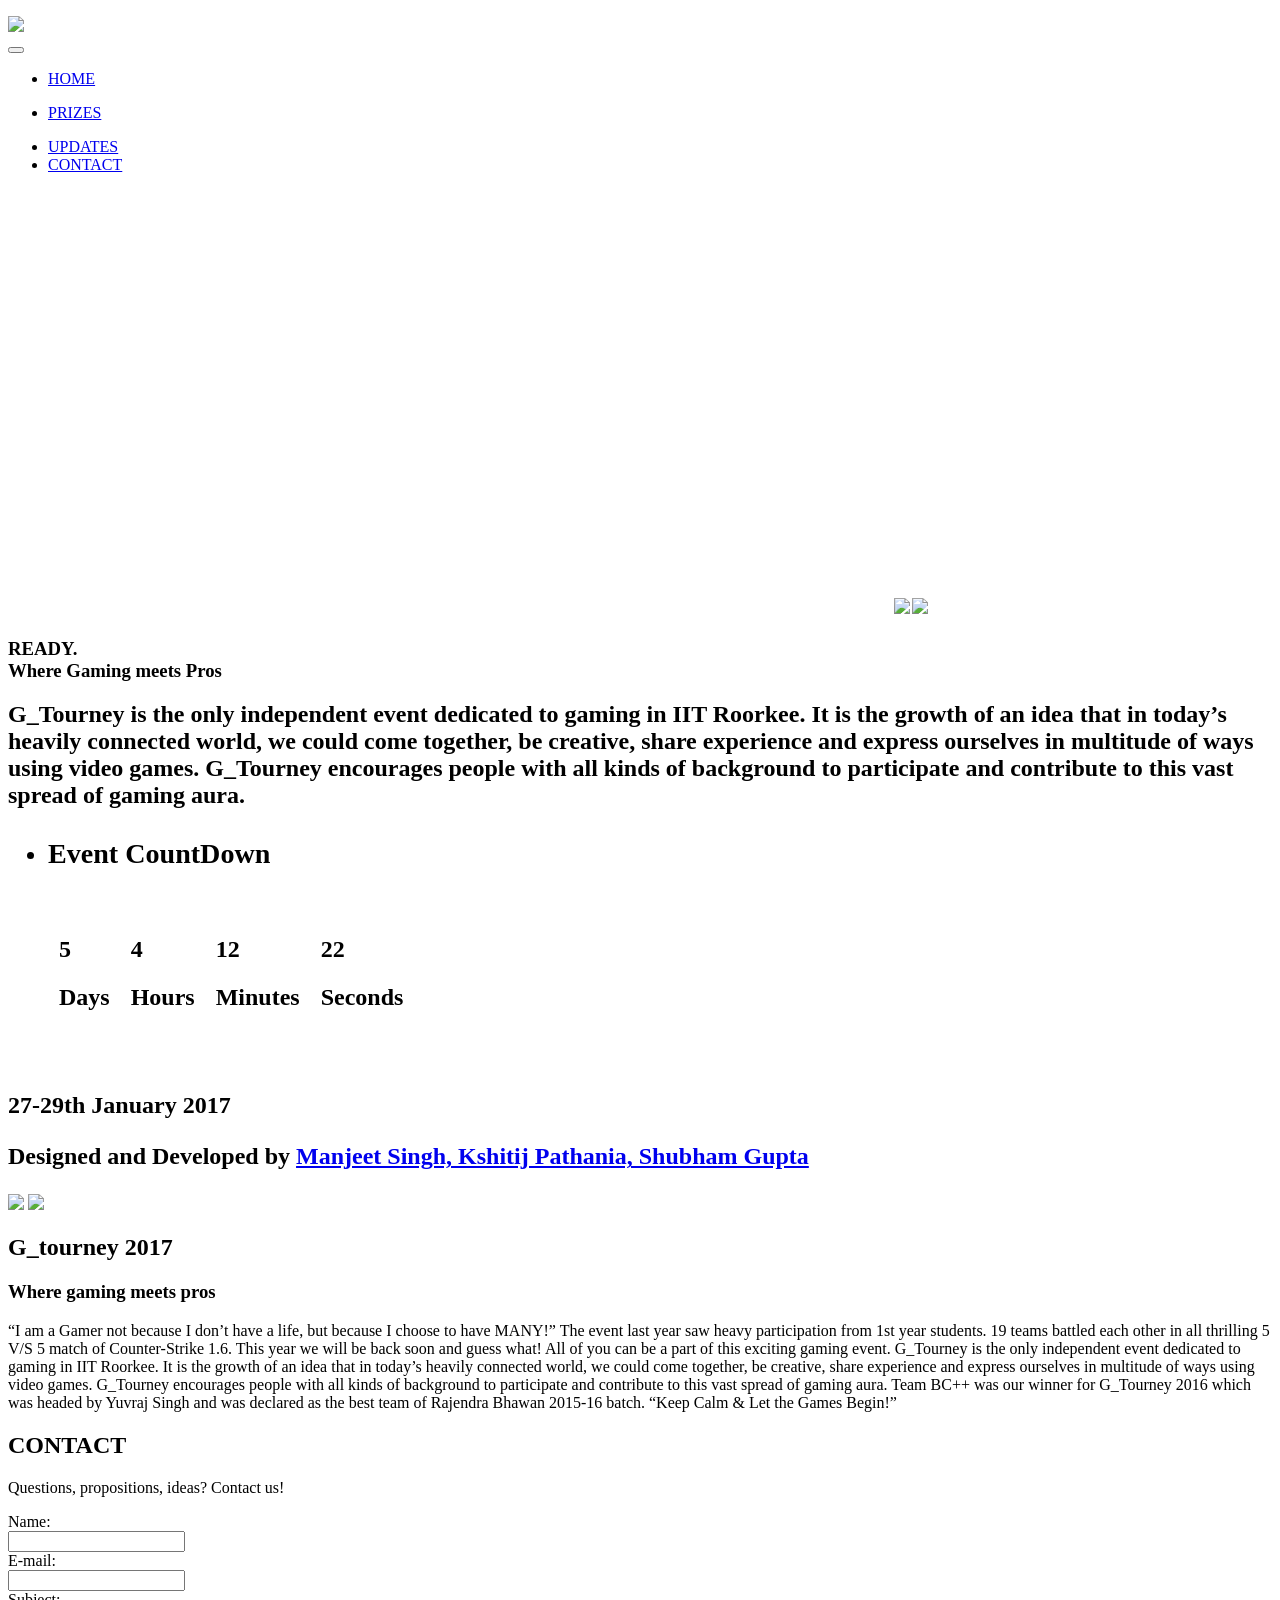
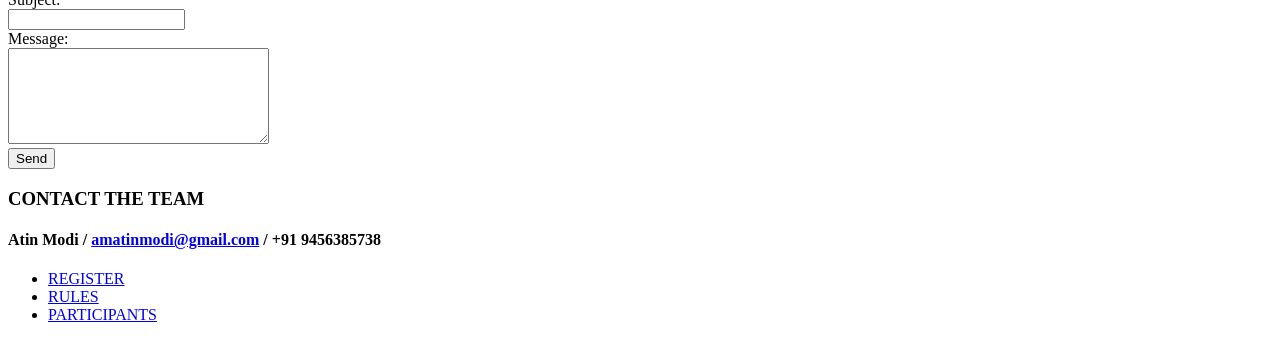
==== index.html @ 1a2c26f0 "Merge pull request #4 from ekanshjha/master changes made by ekansh" ====
<!---New Comment by Ekansh--->
<!DOCTYPE html>
<html lang="en">
<head>
 <link rel="stylesheet" href="bootstrap.css">
 <link rel="stylesheet" href="bootstrap.min.css">

  

 <link rel="stylesheet" href="style.css">

</head>

 <body onload="start()" onresize="resize()" onorientationchange="resize()">
  <div class="site-overlay"></div>
  <audio id="background-audio"  autoplay  loop>
   <source src="http://pixelheavenfest.com/wp-content/themes/gasshow/audio/music.mp3" type="audio/mpeg">
     Your browser does not support the audio element.
   </audio>
   <script>
     var vid = document.getElementById("background-audio");
     vid.volume = 0.08;
   </script>
   <nav id="menu-right">
    <div class="inner-menu">
      <figure><a href="#" class="menu-right-close"></a></figure>
   </div>
 </div>
</nav>
<div class="wrapper">
 <a class="logo pull-left" href="/">
  <div id="menu-header-button">
    <a href="/"><img src="http://pixelheavenfest.com/wp-content/themes/gasshow/images/menu-button.png"></a>
  </div>
  <header class="top-bar " id="topbar">
    <div class="container">
      <div class="row">
        <div class="span12 hidden"><!-- logo jngvchg link --><a class="header-lower-logo pull-left" href="/"></a>
          <div class="navbar main-nav">
            <button type="button" class="btn btn-navbar" data-toggle="collapse" data-target=".nav-collapse"> <span class="icon-bar"></span> <span class="icon-bar"></span> <span class="icon-bar"></span> </button>
            <nav>


              <div class="nav-collapse collapse">
                <ul id="mainnav" class="nav">
                 <li>
                  <a data-id="1" href="#pixelheaven">HOME</a>

                </li>
                <li>
                  <a data-id="1" href="#sponsors"><p onclick="Prizes()">PRIZES</p></a>

                </li>
                <li>
                  <a data-id="1" href="#updates">UPDATES</a>

                </li>

                <li>
                  <a data-id="1" href="#contact">CONTACT</a>

                </li>

              </ul>
            </div>
          </nav>
        </div>
        <!-- end navbar -->
      </div>
    </div>
    <!-- end row -->
  </div>
  <!-- end container -->
</header>



<!-- end top-bar -->
<section id="intro">
	<canvas id="starfield"></canvas>
	<div class="global-overlay">
		<div class="overlay skew-part"></div>
		<div class = "overlayy skew-part-right" style="transform: skew(-25deg,0deg);left: 55%"></div>
   <div><table class="gamelogo" style="max-width: 25%;transform: skew(0deg,0deg);margin-top: 20%;margin-left: 70%;border-collapse: separate;border-spacing: 0.5px;">
    <tr >
     <td id="monaj"><img src="images/csgo1.png"></td>
     <td id="monaj"><img src="images/fifa15.png"></td>
   </tr>

 </table> </div>
</div>
<aside id="left-side">

  <div class="content">

   <h1 class="text-intro">
    READY.<br/>

    Where Gaming meets Pros			</h1>

    <h2 class="text-intro" style="font-family: "Bariol";">
      G_Tourney is the only independent event dedicated to gaming in IIT Roorkee.
      It is the growth of an idea that in today’s heavily connected world, we could come together, be creative, share experience and express ourselves in multitude of ways using video games.
      G_Tourney encourages people with all kinds of background to participate and contribute to this vast spread of gaming aura.	
      <ul>
       <li><h3 class="text-intro">Event CountDown</h3> <br/>
         <table class="countdownContainer" cellpadding="10" style="border-collapse: separate;
         border-spacing: 1px;">

         <tr class="info">
          <td id="days">5</td>
          <td id="hours">4</td>
          <td id="minutes">12</td>
          <td id="seconds">22</td>
        </tr>
        <tr>
          <td id="dayss">Days</td>
          <td id="hourss">Hours</td>
          <td id="minutess">Minutes</td>
          <td id="secondss">Seconds</td>
        </tr>
      </table>

    </li>
  </ul>
  <br>

  <h2 class="text-intro text-place">
    27-29th January 2017			<p class="pt10">Designed and Developed by <a href="http://lukhash.com" target="_blank">Manjeet Singh, Kshitij Pathania, Shubham Gupta</a></p>
  </h2>

</div>

</aside>

<!-- end container -->
<div id="intro-scroll"><a href="#pixelheaven"></a></div>

</section>

<!-- top-bar, intro & modal end here -->

<section id="pixelheaven">
 <img class="tetris" id="tetris-subpage-1" src="images/fifa15.png" style="top: -13px; left: 1028.9px;">
 <img class="tetris" id="tetris-subpage-3" src="images/csgo1.png" style="left: 320.1px; top: -7.5px;">
 <div class="container">
  <div class="row">
    <div class="span12 hero-unit">
      <h1><b>G_tourney 2017</b></h1>
      <h3>Where gaming meets pros</h3>
      “I am a Gamer not because I don’t have a life, but because I choose to have MANY!”
      The event last year saw heavy participation from 1st year students. 19 teams battled each other in all thrilling 5 V/S 5 match of Counter-Strike 1.6. This year we will be back soon and guess what! All of you can be a part of this exciting gaming event.
      G_Tourney is the only independent event dedicated to gaming in IIT Roorkee.
      It is the growth of an idea that in today’s heavily connected world, we could come together, be creative, share experience and express ourselves in multitude of ways using video games.
      G_Tourney encourages people with all kinds of background to participate and contribute to this vast spread of gaming aura.
      Team BC++ was our winner for G_Tourney 2016 which was headed by Yuvraj Singh and was declared as the best team of Rajendra Bhawan 2015-16 batch.
      “Keep Calm & Let the Games Begin!”    </div>
      <!-- end hero-unit -->
      <div class="span12">
        <div class="divider-space"></div>
      </div>
    </div>
    <!-- end row --> 
  </div>
  <!--end container--> 
</section>
<!-- top-bar, intro & modal end here -->







<!-- end map -->

<section id="contact" class="white">
  <div class="container">
    <div class="row">
      <div class="span12">

      </div>
      <!-- end span12 -->
      <div class="span12 hero-unit text-center white">
        <h2>CONTACT</h2>
        <p>Questions, propositions, ideas? Contact us!</p>
      </div>
      <!-- end hero-unit -->
      <div class="span12" id="ErrorMsgs"></div>
      <!-- end ErrorMsgs -->
      <form name="contactform" id="contactform" method="post" action="contact.php">
        <div class="control-group span4">
          <label for="contact_name" class="control-label">Name:</label>
          <div class="controls">
            <input type="text" name="contact_name" id="contact_name" class="validate[required] input-block-level" required="">
          </div>
        </div>
        <div class="control-group span4">
          <label for="contact_email" class="control-label">E-mail:</label>
          <div class="controls">
            <input type="email" id="contact_email" name="contact_email" class="validate[required,custom[email]] input-block-level" required="">
          </div>
        </div>
        <div class="control-group span4">
          <label for="contact_subject" class="control-label">Subject:</label>
          <div class="controls">
            <input type="text" name="contact_subject" id="contact_subject" class="validate[required] input-block-level">
          </div>
        </div>
        <div class="control-group span12">
          <label for="contact_message" class="control-label">Message:</label>
          <div class="controls">
            <textarea name="contact_message" id="contact_message" cols="30" rows="6" class="validate[required] input-block-level"></textarea>
          </div>
        </div>
        <div class="control-group span12">
          <div class="controls">
            <button type="submit" id="submit" class="btn btn-primary special-submit" name="submit">Send</button>
          </div>
        </div>
      </form>
      <div class="span12 text-center">
      </div>
      <section id="contact-inform">
       <div class="contact-inform-1">
        <h3>CONTACT THE TEAM</h3>
        <h4>Atin Modi / <a href="mailto:amatinmodi@gmail.com">amatinmodi@gmail.com</a> / +91 9456385738</h4>


      </div>		     		
    </section>



  </div>
  <!-- end row --> 
</div>
<!-- end container --> 
</section>


<div id="nav-bottom-fixed">
	<ul>
    <li><a href="forms/forms.html" >REGISTER</a></li>
    <li><a href="#" >RULES</a></li>
    <li><a href="#" target="_blank">PARTICIPANTS</a></li>
  </ul>
</div>
<!-- end Document -->
<!-- javascripts -->
<!-- Placed at the end of the document so the pages load faster -->
<script src="js/jquery.min.js"></script>
<script src="js/mobile-1.0.min.js" type="text/javascript" ></script>
<script type="text/javascript" src="js/gapi.js"></script>
<script type="text/javascript" src="js/jquery.ui.map.min.js"></script>
<script type="text/javascript" src="js/bootstrap.min.js"></script>
<script type="text/javascript" src="js/flexslider-min.js"></script>


<script type="text/javascript" src="js/parallax-1.1.3.js"></script>
<script type="text/javascript" src="js/localscroll-1.2.7-min.js"></script>
<script type="text/javascript" src="js/scrollTo-1.4.3.1-min.js"></script>
<script type="text/javascript" src="js/countdown.min.js"></script>
<script type="text/javascript" src="js/validationengine-en.js"></script>
<script type="text/javascript" src="js/validationengine.min.js"></script>
<script type="text/javascript" src="js/tweetie.min.js"></script>

<script type="text/javascript" src="js/starfield.js"></script>
<script type="text/javascript" src="js/custom.js"></script>
<script type="text/javascript" src="js/javascript.js"></script>
<!-- Google analytics here -->
	<!-- chutiya sala bhosdiwala -->
</body>
</html>
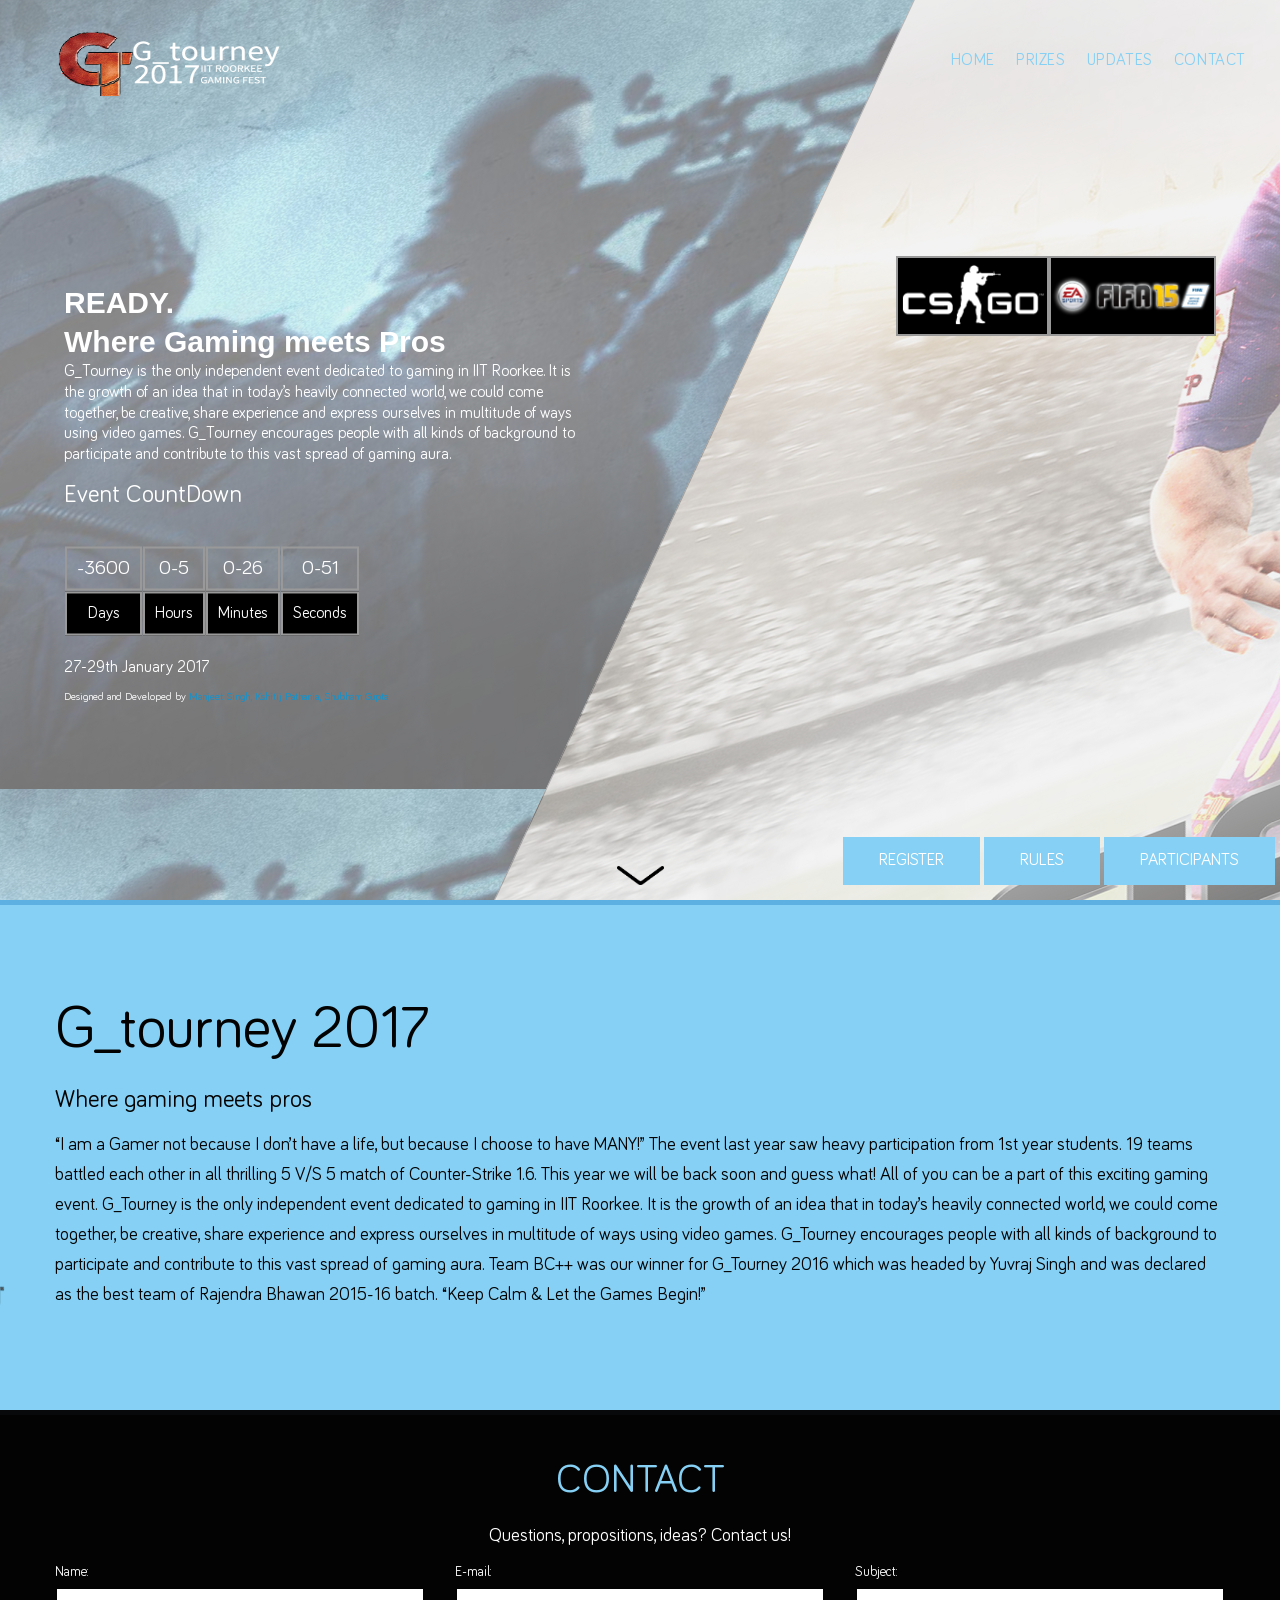
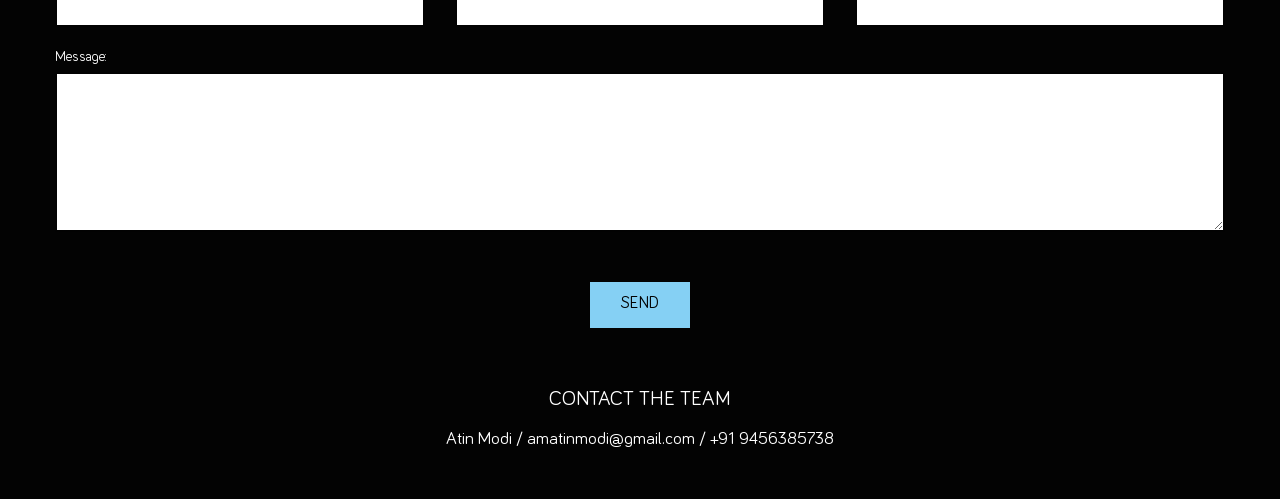
==== commit b1856af4: "gh" ====
--- a/index.html
+++ b/index.html
@@ -1,4 +1,4 @@
-<!---New Comment by Ekansh--->
+
 <!DOCTYPE html>
 <html lang="en">
 <head>
@@ -35,7 +35,7 @@
   <header class="top-bar " id="topbar">
     <div class="container">
       <div class="row">
-        <div class="span12 hidden"><!-- logo jngvchg link --><a class="header-lower-logo pull-left" href="/"></a>
+        <div class="span12 hidden"><!-- logo link --><a class="header-lower-logo pull-left" href="/"></a>
           <div class="navbar main-nav">
             <button type="button" class="btn btn-navbar" data-toggle="collapse" data-target=".nav-collapse"> <span class="icon-bar"></span> <span class="icon-bar"></span> <span class="icon-bar"></span> </button>
             <nav>
@@ -269,6 +269,5 @@
 <script type="text/javascript" src="js/custom.js"></script>
 <script type="text/javascript" src="js/javascript.js"></script>
 <!-- Google analytics here -->
-	<!-- chutiya sala bhosdiwala -->
 </body>
 </html>
--- a/style.css
+++ b/style.css
@@ -0,0 +1,5047 @@
+@charset "utf-8";
+/* Eventify, Responsive HTML5 Event Template */
+/* CSS Document */
+/* Version 1.0 - Mon, 25 Nov 2013 15:25:52 -0600 */
+
+/*  -----------------------------------------------------   /*
+	GENERAL
+/*  -----------------------------------------------------   /*
+/**/
+@font-face {
+	font-family: 'Bariol';
+	src: url('fonts/Bariol-Regular.eot');
+	src: url('fonts/Bariol-Regular.eot?#iefix') format('embedded-opentype'),
+		url('fonts/Bariol-Regular.woff') format('woff'),
+		url('Bariol.ttf') format('truetype');
+	font-weight: normal;
+	font-style: normal;
+}
+
+@font-face {
+	font-family: 'Bariol';
+	src: url('fonts/Bariol-Bold.eot');
+	src: url('fonts/Bariol-Bold.eot?#iefix') format('embedded-opentype'),
+		url('fonts/Bariol-Bold.woff') format('woff'),
+		url('Bariol.ttf') format('truetype');
+	font-weight: bold;
+	font-style: normal;
+}
+
+figure {
+
+	-webkit-margin-before: 0px;
+	-webkit-margin-after: 0px;
+	-webkit-margin-start: 0px;
+	-webkit-margin-end: 0px;
+}
+
+
+html{
+	font-size: 14px;
+}
+
+img{
+   -ms-interpolation-mode: bicubic;
+   image-rendering: optimizeQuality;
+}
+
+body {
+	margin: 0;
+	font-family: 'Bariol';
+	font-size: 16px;
+	line-height: 24px;
+	color: #393e46 !important;
+	background-color: #ffffff;
+}
+a {
+	color: #1293cd;
+	text-decoration: none;
+	-webkit-transition: 0.25s;
+	-moz-transition: 0.25s;
+	-o-transition: 0.25s;
+	transition: 0.25s;
+	-webkit-backface-visibility: hidden;
+	outline: 0;
+}
+a:hover {
+	color: #fff;
+	text-decoration: none;
+}
+#pixelheaven-supage .site-content a:hover{
+	color: #000;
+}
+h1, h2 {
+	color: inherit;
+	font-family: 'Bariol';
+	font-weight: bold;
+	line-height: 40px;
+	margin: 5px 0 -5px;
+	text-rendering: optimizelegibility;
+}
+ul {
+	list-style-type: none;
+}
+sup {
+	padding: 0 0 0 1px;
+	text-transform: none;
+}
+.atss{
+top: 40% !important;
+}
+.hidden{
+visibility: none;
+}
+
+.like-table{
+
+}
+
+.list-width-text{
+	width: 185px;
+	height: 130px;
+	float: left;
+	margin-bottom: 20px;
+	cursor: pointer;
+	margin-bottom: 60px;
+}
+
+.list-width-text:hover{
+	opacity: 0.6;
+}
+
+.list-width-text p{
+	width: 170px;
+	height: 20px;
+	text-align: center;
+	margin-left: 30px;
+	float: left;
+	font-size: 16px;
+}
+
+.list-width-text a {
+	height: 130px !important;
+}
+
+.list-width-text div{
+	float: left;
+}
+
+.list-width-text img{
+	width: 55%;
+	max-height: 130px;
+}
+
+.like-table div{
+	height: 130px;
+	display: table;
+}
+
+.like-table div a{
+	height: 150px;
+	width: 100%;
+	display: block;
+	display: table-cell;
+	vertical-align: middle;
+}
+
+
+/* Buttons */
+.btn {
+	border: none;
+	-webkit-border-radius: 8px;
+	-moz-border-radius: 8px;
+	-ms-border-radius: 8px;
+	-o-border-radius: 8px;
+	border-radius: 8px;
+	background: #48A3A6;
+	color: white;
+	font-size: 16.5px;
+	text-decoration: none;
+	text-shadow: none;
+	-webkit-box-shadow: none;
+	-moz-box-shadow: none;
+	box-shadow: none;
+	-webkit-transition: 0.25s;
+	-moz-transition: 0.25s;
+	-o-transition: 0.25s;
+	transition: 0.25s;
+	padding: 7px 12px;
+	-webkit-backface-visibility: hidden;
+	outline: 0;
+}
+.btn:hover, .btn:focus {
+	background-color: #66cccc;
+	color: white;
+	-webkit-transition: 0.25s;
+	-moz-transition: 0.25s;
+	-o-transition: 0.25s;
+	transition: 0.25s;
+	-webkit-backface-visibility: hidden;
+	outline: 0;
+}
+.btn:active, .btn.active {
+	background-color: #3d4e58;
+	color: rgba(255, 255, 255, 0.75);
+	-webkit-box-shadow: none;
+	-moz-box-shadow: none;
+	box-shadow: none;
+}
+.btn.disabled, .btn[disabled] {
+	background-color: #95a5a6;
+	color: white;
+}
+.btn.btn-large {
+	padding: 12px 19px 14px;
+}
+.btn.btn-primary {
+	background-color: #EF7247;
+}
+.btn.btn-primary:hover, .btn.btn-primary:focus {
+	background-color: #ff9966;
+}
+.btn.btn-primary:active, .btn.btn-primary.active {
+	background-color: #3d4e58;
+}
+.btn.btn-info {
+	background-color: #4495cc;
+}
+.btn.btn-info:hover, .btn.btn-info:focus {
+	background-color: #5dade2;
+}
+.btn.btn-info:active, .btn.btn-info.active {
+	background-color: #3d4e58;
+}
+.btn.btn-danger {
+	background-color: #e74c3c;
+}
+.btn.btn-danger:hover, .btn.btn-danger:focus {
+	background-color: #ec7063;
+}
+.btn.btn-danger:active, .btn.btn-danger.active {
+	background-color: #3d4e58;
+}
+.btn.btn-success {
+	background-color: #54bd83;
+}
+.btn.btn-success:hover, .btn.btn-success:focus {
+	background-color: #6fd99c;
+}
+.btn.btn-success:active, .btn.btn-success.active {
+	background-color: #3d4e58;
+}
+.btn.btn-warning {
+	background-color: #e6af32;
+}
+.btn.btn-warning:hover, .btn.btn-warning:focus {
+	background-color: #f0d24b;
+}
+.btn.btn-warning:active, .btn.btn-warning.active {
+	background-color: #3d4e58;
+}
+.btn-toolbar .btn {
+	font-size: 18px;
+	padding: 10px 14px 9px;
+}
+.btn-toolbar .btn:first-child {
+	-webkit-border-radius: 6px 0 0 6px;
+	-moz-border-radius: 6px 0 0 6px;
+	border-radius: 6px 0 0 6px;
+}
+.btn-toolbar .btn:last-child {
+	-webkit-border-radius: 0 6px 6px 0;
+	-moz-border-radius: 0 6px 6px 0;
+	border-radius: 0 6px 6px 0;
+}
+.btn-toolbar .btn.active {
+	color: white;
+}
+.btn.btn-link {
+	background: none;
+  border-color: rgba(0, 0, 0, 0);
+  border-radius: 0;
+  color: #48A3A6;
+  cursor: pointer;
+}
+.btn.btn-link:hover, .btn.btn-link:focus {
+	background-color: none;
+	color: #EF7247;
+}
+.btn.btn-link:active, .btn.btn-link.active {
+	background-color: none;
+	color: #EF7247;
+}
+.btn.btn-inverse {
+  background-color: #393E46;
+}
+.btn.btn-inverse:hover, .btn.btn-inverse:focus {
+	background-color: #50555c;
+}
+.btn.btn-inverse:active, .btn.btn-inverse.active {
+	background-color: #3d4e58;
+}
+.btn.btn-follow {
+	background-color: #00acee;
+}
+.btn.btn-follow:hover, .btn.btn-follow:focus {
+	background-color: #5dade2;
+}
+.btn.btn-follow:active, .btn.btn-follow.active {
+	background-color: #3d4e58;
+}
+.navbar .btn-navbar {
+	background: none repeat scroll 0 0 rgba(0, 0, 0, 0.2);
+	color: #FFFFFF;
+	border-color: rgba(0, 0, 0, 0);
+	box-shadow: none;
+	float: right;
+	margin: 60px 0 0 !important;
+	text-shadow: 0 -1px 0 rgba(0, 0, 0, 0.25);
+}
+.navbar .btn-navbar .icon-bar {
+	background-color: #FFFFFF;
+	-webkit-border-radius: 1px;
+	-moz-border-radius: 1px;
+	-ms-border-radius: 1px;
+	-o-border-radius: 1px;
+	border-radius: 1px;
+	box-shadow: 0 0 0;
+}
+.navbar .btn-navbar:hover, .navbar .btn-navbar:focus, .navbar .btn-navbar:active, .navbar .btn-navbar.active, .navbar .btn-navbar.disabled, .navbar .btn-navbar[disabled] {
+	background-color: #48A3A6;
+	color: #FFFFFF;
+}
+/* Forms */
+textarea, input[type="text"], input[type="password"], input[type="datetime"], input[type="datetime-local"], input[type="date"], input[type="month"], input[type="time"], input[type="week"], input[type="number"], input[type="email"], input[type="url"], input[type="search"], input[type="tel"], input[type="color"], .uneditable-input {
+	background-color: #ffffff;
+	border: 2px solid #020202;
+	box-shadow: none;
+}
+select, textarea, input[type="text"], input[type="password"], input[type="datetime"], input[type="datetime-local"], input[type="date"], input[type="month"], input[type="time"], input[type="week"], input[type="number"], input[type="email"], input[type="url"], input[type="search"], input[type="tel"], input[type="color"], .uneditable-input {
+	border-radius: 0px;
+	color: #4C5D67;
+	font-family: 'open sans';
+	font-size: 16px;
+	font-weight: 100;
+	line-height: 24px;
+	padding: 6px 8px;
+}
+.input-block-level {
+	min-height: 40px;
+}
+textarea:focus, input[type="text"]:focus, input[type="password"]:focus, input[type="datetime"]:focus, input[type="datetime-local"]:focus, input[type="date"]:focus, input[type="month"]:focus, input[type="time"]:focus, input[type="week"]:focus, input[type="number"]:focus, input[type="email"]:focus, input[type="url"]:focus, input[type="search"]:focus, input[type="tel"]:focus, input[type="color"]:focus, .uneditable-input:focus {
+	box-shadow: none;
+}
+input:focus:invalid:focus, textarea:focus:invalid:focus, select:focus:invalid:focus {
+ box-shadow: none;
+}
+.site-overlay{
+    position: fixed;
+    top: 0;
+    left: 0px;
+    display: none;
+    transition: all linear 0.2s;
+    opacity: 0.7;
+    background: #000;
+    width: 100%;
+    height: 100%;
+    z-index: 10020;
+    webkit-transition: all 0.4s ease-in-out;
+    -moz-transition: all 0.4s ease-in-out;
+    -o-transition: all 0.4s ease-in-out;
+    transition: all 0.4s ease-in-out;
+}
+.site-overlay:hover{
+    opacity: 0;
+    webkit-transition: all 0.4s ease-in-out;
+    -moz-transition: all 0.4s ease-in-out;
+    -o-transition: all 0.4s ease-in-out;
+    transition: all 0.4s ease-in-out;
+}
+
+
+.wrapper{
+    position: relative;
+    left: 0;
+    -webkit-transition: all 0.4s ease-in-out;
+    -moz-transition: all 0.4s ease-in-out;
+    -o-transition: all 0.4s ease-in-out;
+    transition: all 0.4s ease-in-out;
+}
+/*  -----------------------------------------------------   /*
+	TOP BAR & NAVIGATION
+/*  -----------------------------------------------------   /*
+
+/* Top Bar */
+.top-bar {
+	position: fixed;
+	width: 100%;
+	z-index: 999;
+}
+.top-bar.header-lower{
+	background: rgba(19, 16, 11, 0.95) !important;
+	height: 75px !important;
+	transition: all 0.4s;
+}
+.header-lower nav{
+	top:18px !important;
+}
+.header-lower .header-lower-logo{
+	position: relative;
+    display: block;
+    height: 34px;
+    width: 80px;
+    margin-top: 21px;
+    margin-left: 38px;
+    left: 0px;
+    -webkit-transition: left 0.4s ease-in-out;
+    -moz-transition: left 0.4s ease-in-out;
+    -o-transition: left 0.4s ease-in-out;
+    transition: left 0.4s ease-in-out;
+    background: url(images/images.png) 0 0 no-repeat;
+    background-size: 80px 34px;
+    z-index: 500;
+}
+.top-bar {
+	background: #ffffff;
+	box-shadow: none;
+	height: 0;
+}
+.top-bar:before, .top-bar:after {
+	content: "\0020";
+	display: block;
+	height: 0;
+	overflow: hidden;
+}
+.top-bar:after {
+	clear: both;
+}
+.top-bar, .top-bar * {
+	-webkit-transition-duration: 0.4s;
+	-moz-transition-duration: 0.4s;
+	-o-transition-duration: 0.4s;
+	transition-duration: 0.4s;
+}
+/*
+.top-bar .logo img{
+	width: 20rem;
+	height: auto;
+}
+*/
+
+.top-bar .container{
+    width: 100%;
+}
+.music-control{
+    position: absolute;
+    right: 60px;
+    top: 10px;
+    z-index: 10010;
+    width: 26px;
+	height: 25px;
+	background: url('images/speaker-sprite_1.png');
+	background-position: 0 -25px;
+	background-repeat: no-repeat;
+	background-size: 53.5px 50px;
+    cursor: pointer;
+	-webkit-transition: right 0.4s ease-in-out;
+    -moz-transition: right 0.4s ease-in-out;
+    -o-transition: right 0.4s ease-in-out;
+    transition: right 0.4s ease-in-out;
+}
+.music-control:hover{
+    background-position: 0 0;
+}
+.music-control.muted{
+    background-position: -26.75px -25px;
+}
+.music-control.muted:hover{
+    background-position: -26.75px 0px;
+}
+#country{
+	position: absolute;
+	right: 18px;
+	top: 8px;
+	z-index: 10010;
+	-webkit-transition: all 0.4s ease-in-out;
+    -moz-transition: all 0.4s ease-in-out;
+    -o-transition: all 0.4s ease-in-out;
+    transition: all 0.4s ease-in-out;
+}
+#country a{
+	font-family: 'Bariol';
+	color: #85d0f4;
+	font-weight: 900;
+	letter-spacing: 0.6px;
+	padding: 10px 9px;
+	text-decoration: none;
+	text-transform: uppercase;
+	text-shadow: none;
+	font-size: 16px;
+}
+#country a:hover{
+	color: #fff;
+}
+#menu-header-button{
+        display: none;
+	position: fixed;
+	right: 25px;
+	top: 45px;
+        -webkit-transition: right 0.4s ease-in-out,top 0.4s;
+        -moz-transition: right 0.4s ease-in-out,top 0.4s;
+        -o-transition: right 0.4s ease-in-out,top 0.4s;
+        transition: right 0.4s ease-in-out,top 0.4s;
+        z-index: 10010;
+}
+#menu-header-button.lower{
+top: 23px;
+}
+.top-bar nav {
+	-webkit-box-shadow: none;
+	-moz-box-shadow: none;
+	box-shadow: none;
+	background: transparent;
+	position: static;
+	visibility: visible;
+	display: block;
+	width: auto;
+	float: right;
+	position: relative;
+	top: 40px;
+}
+/* Navigation */
+.navbar {
+        position: absolute;
+        right: 0px;
+	font-size: 16px;
+	font-weight: 700;
+}
+.navbar .nav li {
+	margin-left: 3px;
+	position: relative;
+}
+.navbar .nav>li:last-child{
+margin-right: 25px;
+}
+
+.nav-about-type aside{
+	width: 15px;
+	height: 30px;
+	-webkit-border-radius: 20px;
+	-moz-border-radius: 20px;
+	border-radius: 20px;
+	background-image: url(images/arrow-down.png);
+	background-repeat: no-repeat;
+	background-position: center center;
+	position: absolute;
+	top: 5px;
+	right: 1px;
+}
+
+.nav-guest-type, .nav-about-type{
+	padding-right: 20px !important;
+}
+
+.nav-guest-type aside{
+	width: 30px;
+	height: 30px;
+	-webkit-border-radius: 20px;
+	-moz-border-radius: 20px;
+	border-radius: 20px;
+	background-image: url(images/arrow-down.png);
+	background-repeat: no-repeat;
+	background-position: center center;
+	background-color: #063783;
+	position: absolute;
+	top: 5px;
+	right: 0px;
+}
+
+
+.addthis-div{
+	float: right;
+}
+
+.nav-collapse .nav > li > ul{
+	display: none;
+
+	position: absolute;
+	top: 36px;
+	left: -310px;
+	margin-left: 0px;
+	z-index: 20;
+	padding-top: 20px;
+	padding-bottom: 20px;
+
+}
+.nav-collapse .nav > li > ul.back-about{
+	width: 440%;
+	padding-top: 30px;
+}
+.nav-collapse .nav > li > ul.back-about.short{
+	width: 90%;
+	padding-top: 30px;
+        left: 20px;
+}
+.nav-collapse .nav > li > ul.back-about{
+background: rgba(19, 16, 11, 0.85) !important;
+}
+.nav-collapse .nav > li > ul.back-guest{
+	background: #063783 !important;
+	width: 150%;
+}
+
+
+.nav-collapse .nav > li > ul  li{
+	display: block;
+	padding-left: 7px;
+	clear: both;
+	padding-bottom: 10px;
+	float: left;
+}
+
+
+.nav-collapse .nav > li > ul  li > a{
+	color: #85d0f4;
+	float: left;
+	background-color: inherit;
+	text-transform:uppercase;
+}
+
+.nav-collapse .nav > li > ul li:hover a	{
+	color: #fff;
+}
+
+.nav-collapse .nav > li:hover > ul{
+	display: block;
+}
+
+.nav-collapse .nav > li > ul .menu-column{
+        float: left;
+        padding: 0 19px 0 15px;
+        position: relative;
+}
+.nav-collapse .nav > li > ul .menu-divider{
+        background: #fff;
+        width: 2px;
+        height: 100%;
+        position: absolute;
+        top: 60%;
+        right: 0;
+        transform: translateY(-60%);
+}
+.nav-collapse .nav > li > ul .menu-column:last-child .menu-divider{
+    display: none;
+}
+.top-bar .navbar .nav {
+	margin: 0;
+}
+.top-bar .navbar .nav > li > a {
+        font-family: 'Bariol';
+	color: #85d0f4;
+        font-weight: 900;
+        letter-spacing: 0.6px;
+	padding: 10px 9px;
+	text-decoration: none;
+	text-transform: uppercase;
+	text-shadow: none;
+}
+.top-bar .navbar .nav > li:last-child:after {
+}
+.top-bar .navbar .nav > li:hover > a, .top-bar.alt .navbar .nav > li:hover > a{
+	color: #fff;
+}
+.top-bar .navbar .nav > li.current> a, .top-bar.alt .navbar .nav > li.current > a{
+	color: #fff;
+}
+
+.top-bar .navbar .nav > li:hover > a.nav-about-type, .top-bar.alt .navbar .nav > li:hover > a.nav-about-type{
+	color: #fff;
+}
+
+.top-bar .navbar .nav > li:hover a.nav-about-type aside, .top-bar.alt .navbar .nav > li:hover a.nav-about-type aside{
+	background-image: url(images/arrow-up.png);
+}
+
+.top-bar .navbar .nav > li:hover > a.nav-guest-type, .top-bar.alt .navbar .nav > li:hover > a.nav-guest-type{
+	color: #FFFFFF;
+}
+
+.top-bar .navbar .nav > li:hover a.nav-guest-type aside, .top-bar.alt .navbar .nav > li:hover a.nav-guest-type aside{
+	background-image: url(images/arrow-up.png);
+}
+
+
+
+.top-bar .navbar .nav > li > a:focus, .top-bar.alt .navbar .nav > li > a:focus {
+	outline: 0;
+}
+/*
+.top-bar .nav .current a, .top-bar.alt .nav .current a {
+	color: #FFFFFF !important;
+	background: #4C5D67 !important;
+}
+*/
+
+/* Top Bar Scroll Styles */
+.top-bar.alt {
+	-webkit-box-shadow: 0 3px 0 rgba(30, 38, 44, 0.2);
+	-moz-box-shadow: 0 3px 0 rgba(30, 38, 44, 0.2);
+	box-shadow: 0 3px 0 rgba(30, 38, 44, 0.2);
+	background: #ffffff;
+	height: 70px;
+}
+
+.nav-supage{
+	/* -webkit-box-shadow: 0 3px 0 rgba(30, 38, 44, 0.2) !important;
+	-moz-box-shadow: 0 3px 0 rgba(30, 38, 44, 0.2) !important;
+	box-shadow: 0 3px 0 rgba(30, 38, 44, 0.2) !important; */
+	background: transparent;
+	height: 70px !important;
+	-webkit-transition: all 0.4s ease-in-out;
+    -moz-transition: all 0.4s ease-in-out;
+    -o-transition: all 0.4s ease-in-out;
+    transition: all 0.4s ease-in-out;
+}
+
+.logo{
+	position: relative;
+    display: block;
+    height: 90px;
+    width: 230px;
+    margin-top: 0.5%;
+    margin-left: 4.2%;
+    left: 0px;
+    -webkit-transition: left 0.4s ease-in-out;
+    -moz-transition: left 0.4s ease-in-out;
+    -o-transition: left 0.4s ease-in-out;
+    transition: left 0.4s ease-in-out;
+    background: url(images/Pixel-Heaven-2015-02.png) 0 0 no-repeat;
+    background-size: 230px 160px;
+    z-index: 500;
+}
+
+
+.top-bar.nav-supage nav {
+    top: 40px;
+}
+
+.nav-supage .logo {
+    margin-top: 20px;
+    height: 112px !important;
+    width: 137px !important;
+    background-size: 137px 112px;
+}
+
+.top-bar.alt .logo img{
+    margin-top: 21px;
+    height: 92px;
+}
+
+.top-bar.alt .logo {
+	top: 15px;
+}
+.top-bar.alt .logo span {
+	background: url("images/logo-hover.png") no-repeat scroll 0 0 rgba(0, 0, 0, 0);
+	text-shadow: none;
+}
+.top-bar.alt .logo span {
+	color: #2C3840;
+	text-shadow: none;
+}
+.top-bar.alt .logo span:hover {
+	background-position: 0 -40px;
+	color: #1875cc;
+	text-shadow: none;
+}
+.top-bar.alt nav {
+	top: 15px;
+}
+.top-bar.alt .navbar .nav > li > a {
+	color: #777777;
+	background: none;
+}
+.top-bar.alt .navbar .nav > li > a:hover {
+	color: #FFFFFF;
+}
+
+
+.top-bar.nav-supage .navbar .nav > li > a {
+	color: #85d0f4;
+	background: none;
+}
+.top-bar.nav-supage .navbar .nav > li > a:hover {
+	color: #fff;
+}
+.top-bar.nav-supage .navbar .nav > li.current > a {
+	color: #fff;
+}
+
+
+nav select {
+	display: none;
+}
+
+/*  -----------------------------------------------------   /*
+	RIGHT MENU
+/*  -----------------------------------------------------   */
+
+#menu-right{
+    width: 250px;
+    position: fixed;
+    right:-250px;
+    top: 0;
+    background:#fff;
+    height: 100%;
+    -webkit-transition: all 0.4s ease-in-out;
+    -moz-transition: all 0.4s ease-in-out;
+    -o-transition: all 0.4s ease-in-out;
+    transition: all 0.4s ease-in-out;
+    z-index: 10023;
+}
+
+#menu-right .menu-right-close{
+    display: block;
+    position: absolute;
+    right: 20px;
+    top: 20px;
+    width: 12px;
+    height: 12px;
+    background: url('images/menu-right-close.png') 0 0 no-repeat;
+    background-size: 12px 12px;
+}
+
+#menu-right #rightnav{
+    padding-top: 40px;
+    padding-left: 20px;
+    padding-bottom: 20px;
+    margin-right: 20px;
+}
+#menu-right #rightnav li{
+    margin-bottom: 5px;
+    position: relative;
+}
+#menu-right #rightnav a{
+    font-family: 'Bariol';
+    color: #555555;
+    font-weight: 700;
+    letter-spacing: 0.1px;
+}
+#menu-right #rightnav a:hover{
+    color: #85d0f4 !important;
+}
+#menu-right #rightnav li>ul{
+    display:none;
+    margin-top: 5px;
+	margin-bottom: 5px;
+}
+#menu-right #rightnav li>ul>li{
+    line-height: 12px;
+}
+#menu-right #rightnav li>ul>li>a{
+    font-size: 12px;
+}
+#menu-right #rightnav .plusminus{
+    display: block;
+    font-family: 'Bariol';
+    color: #555555;
+    font-weight: 700;
+    font-size: 29px;
+    position: absolute;
+    left: -15px;
+    top: -2px;
+}
+#menu-right .btn-red{
+    font-size: 12px;
+    width: 40px;
+    height: 20px;
+    padding: 8px 15px;
+	margin-left: 45px;
+    margin-top: 20px;
+}
+
+#menu-right .menu-right-socials{
+    margin-left: 25px;
+    padding-left: 40px;
+    margin-top: 20px;
+    padding-top: 25px;
+    margin-right: 20px;
+}
+
+#menu-right .menu-right-socials a{
+    position: relative;
+    font-family: 'Bariol';
+    color: #555555;
+    font-weight: 700;
+    letter-spacing: 0.1px;
+	display: block;
+}
+
+#menu-right .menu-right-socials a:hover{
+    color: #1875cc;
+}
+
+#menu-right .menu-right-socials a:before{
+    content: '';
+    position: absolute;
+    left: -18px;
+    top: 3px;
+    width: 16px;
+    height: 16px;
+    background-position: 0 0;
+    background-repeat: no-repeat;
+    background-size: 16px 16px;
+}
+#menu-right .menu-right-socials p{
+    margin: 0 0 5px;
+}
+#menu-right .menu-right-socials a.facebook:before{
+    background-image: url('images/icons/facebook.png');
+}
+#menu-right .menu-right-socials a.twitter:before{
+    background-image: url('images/icons/twitter.png');
+}
+#menu-right .menu-right-socials a.youtube:before{
+    background-image: url('images/icons/youtube-icon.png');
+}
+#menu-right .menu-right-socials a.steam:before{
+    background-image: url('images/icons/steam-icon.png');
+}
+/*  -----------------------------------------------------   /*
+	SECTION BACKGROUNDS
+/*  -----------------------------------------------------   /*
+
+/* Sections */
+#intro {
+	//background:url(images/backgrounds/slider7_mini.jpg) center center no-repeat;
+	-webkit-background-size: cover;
+	-moz-background-size: cover;
+	-o-background-size: cover;
+	background-size: cover;
+	color: white;
+	min-height: 100%;
+	height: 100%;
+	margin: 0 auto;
+	padding: 0;
+	position: relative;
+	width: 100%;
+	z-index: 10;
+
+}
+
+#intro .video-background{
+    height: 100%;
+    width: 100%;
+    position: absolute;
+}
+
+#intro .container{
+    position: relative;
+    z-index: 100;
+}
+
+#intro-scroll {
+	background: transparent url("images/arrow.png") no-repeat center bottom;
+	background-size: contain;
+	bottom: 16px;
+	height: 19px;
+	content: '';
+	display: block;
+	bottom: 15px;
+	position: absolute;
+	width: 64px;
+	margin: 0;
+	padding: 0;
+	text-rendering: optimizeLegibility;
+	zoom: 1;
+	-moz-box-sizing: border-box;
+	-webkit-box-sizing: border-box;
+	box-sizing: border-box;
+}
+#intro-scroll a {
+	display: block;
+	width: 100%;
+	height: 100%;
+	position: absolute;
+	left: 0px;
+	top: 0px;
+}
+
+
+#intro-small{
+	background:url(images/backgrounds/slider2.jpg) center 60% no-repeat fixed;
+	color: white;
+	min-height: 300px;
+	height: 300px;
+	margin: 0 auto;
+	padding: 0;
+}
+
+#about, #register, #speakers, #schedule, #schedule-back,#workshops-back, #venue,#venue-back, #sponsors, #news,#news-back, #twitter-feed,#contact, #newsletter,#pixelheaven {
+	padding: 100px 0 50px;
+	-webkit-box-shadow: 0 5px 0 rgba(30, 38, 44, 0.2) inset;
+	-moz-box-shadow: 0 5px 0 rgba(30, 38, 44, 0.2) inset;
+	box-shadow: 0 5px 0 rgba(30, 38, 44, 0.2) inset;
+}
+#contact{
+	padding: 50px 0 10px;
+}
+#about {
+	background: none repeat scroll 0 0 #FFFFFF;
+}
+
+#about h1>span{
+    background: #000;
+    padding: 0 10px;
+    color: #fff;
+}
+
+#about h4,#pixelheaven h4{
+	line-height: 35px;
+}
+#about a{
+	color: #393e46 !important
+}
+
+#register {
+	background: /*#7bc1a1*/url(images/backgrounds/kolaz.jpg) center center no-repeat fixed;
+	-webkit-background-size: cover;
+	-moz-background-size: cover;
+	-o-background-size: cover;
+	background-size: cover;
+	padding: 60px 0;
+}
+#register .btn-red{
+    width: 100px;
+    text-transform: uppercase;
+}
+#speakers {
+	background: rgba(0, 108, 183, 0.9);
+}
+#speakers #speakerscarousel{
+	outline-color: rgba(0, 108, 183, 0.9);
+}
+#schedule, #schedule-back {
+	background: #E7EBED;
+}
+#workshops, #workshops-back {
+	background: #000;
+        position: relative;
+}
+#workshops .btn-black{
+    position: absolute;
+    left: 50%;
+    bottom: 40px;
+    color: #020202;
+    background: #85d0f4;
+    margin-left: -49px;
+}
+#workshops .btn-black:hover{
+    color: #0f0f0f;
+    background: #1d70b7;
+}
+
+#workshops-back-home{
+	height: 260px;
+	width: 100%;
+	background-image: url(images/categories-5.png);
+	background-repeat: no-repeat;
+	background-position: center bottom;
+	position: relative;
+	margin-top: 225px;
+}
+
+#workshops-back-home p{
+	position: absolute;
+	color: white;
+	text-align: center;
+	font-size: 23px;
+	font-weight: bold;
+}
+
+.workshops-1{
+	top: 60px;
+	color: black !important;
+	left: 53px;
+}
+
+.workshops-3 span{
+	font-size: 11px;
+	font-weight: normal;
+	line-height: 16px;
+	display: block;
+	margin-top: 10px;
+}
+
+.workshops-2{
+	right: 40px;
+	top: 50px;
+	display: none;
+}
+
+.workshops-3{
+        left: 47px;
+        top: -22px;
+        width: 259px;
+        line-height: 120%;
+}
+:lang(en) .workshops-3{top: 0px;}
+
+.workshops-4{
+	right: 70px;
+	top: 20px;
+}
+
+.workshops-5{
+	left: 123px;
+	top: 127px;
+}
+
+.workshops-6{
+	right: 130px;
+
+	top: 135px;
+}
+
+.workshops-7{
+	left: 113px;
+
+	top: 233px;
+}
+
+.workshops-8{
+	right: 120px;
+
+	top: 234px;
+}
+
+#workshops .btn-red{
+    width: 150px;
+    text-transform: uppercase;
+}
+
+#contactform button{
+	font-family: 'Bariol';
+	font-size: 17px;
+	font-weight: 800;
+	letter-spacing: 0.5px;
+	display: block;
+	width: 100px;
+	text-align: center;
+	margin: 0 auto;
+	color: #020202;
+	border-radius: 0;
+	background: #85d0f4;
+	margin-top: 30px;
+	padding: 12px 19px 14px;
+	text-transform: uppercase;
+	-webkit-transition: all 0.2s ease-in-out;
+	-moz-transition: all 0.2s ease-in-out;
+	-o-transition: all 0.2s ease-in-out;
+	transition: all 0.2s ease-in-out;
+	border: none;
+}
+#contactform button:hover,#contactform button:focus{
+    background: #1d70b7;
+	color: #020202;
+}
+.venue-header h4,#venue .subheader h4,#venue a{
+    color: #85d0f4 !important;
+}
+
+/* EN */
+
+.workshops-1-en{
+	top: 60px;
+	color: black !important;
+	left: 37px;
+}
+
+.workshops-1-en span{
+	font-size: 11px;
+	font-weight: normal;
+	line-height: 16px;
+	display: block;
+	margin-top: 15px;
+}
+
+.workshops-2-en{
+	right: 40px;
+	top: 50px;
+	display: none;
+}
+
+.workshops-3-en{
+	left: 52px;
+	top: 165px;
+}
+
+.workshops-4-en{
+	right: 108px;
+	top: 178px;
+	text-align: left !important;
+}
+
+.workshops-5-en{
+	left: 64px;
+	top: 292px;
+}
+
+.workshops-6-en{
+	right: 62px;
+	top: 286px;
+}
+
+.workshops-7-en{
+	left: 9px;
+	top: 387px;
+}
+
+.workshops-8-en{
+	right: 101px;
+	top: 385px;
+}
+
+
+
+
+
+
+
+
+
+
+
+/* END EN */
+
+
+/* retailconnect-supage */
+
+#pixelheaven-supage{
+	background-size: cover;
+	padding-bottom: 30px;
+}
+#pixelheaven-supage.registration {
+padding-bottom: 0;
+}
+#pixelheaven-supage .supage-header{
+	padding-top: 165px;
+	padding-bottom: 110px;
+	background-size: cover !important;
+}
+#pixelheaven-supage .subpage-subheader{
+    text-align: center;
+    color: #fefefe;
+    font-size: 22px;
+    font-weight: 700;
+	text-transform: uppercase;
+}
+#pixelheaven-supage .site-content{
+background: transparent;
+color: #000;
+margin: 0 auto;
+float: none;
+padding-top: 30px;
+padding-bottom: 35px;
+overflow: hidden;
+width: auto;
+text-align: left;
+font-weight: 100;
+}
+#pixelheaven-supage .site-content li{
+  line-height: 30px;
+  font-weight: 100;
+}
+#pixelheaven-supage .site-content .row{
+padding-left: 190px;
+padding-right: 190px;
+margin: 0;
+}
+#pixelheaven-supage .supage-header .row{
+margin: 0;
+}
+#pixelheaven-supage h1{
+font-size: 90px;
+font-weight: 500;
+letter-spacing: -4px;
+line-height: 90px;
+}
+
+#pixelheaven-supage .site-content h4{
+text-align: left;
+font-size: 24.5px;
+line-height: 24.5px;
+margin: 20px 0;
+
+color: #000;
+}
+.page-hall-title-text .title {
+    font-size: 16px;
+    color: #030303;
+    text-transform: uppercase;
+    text-align: center !important;
+    font-weight: 500 !important;
+}
+#pixelheaven-supage hr{
+border: solid #85d0f4;
+max-width: 60px;
+margin: 35px auto;
+border-width: 2px 0px 1px;
+position: relative;
+}
+#pixelheaven-supage .supage-header hr{
+    border: solid #85d0f4;
+}
+#pixelheaven-supage .site-content .btn-red{
+width: 90px;
+}
+#pixelheaven-supage .site-content-text{
+float: none;
+margin-bottom: 80px;
+line-height: 28px;
+font-size: 18px;
+text-align:left;
+margin-right: 200px;
+width: 600px;
+margin: 0 auto 30px;
+}
+#pixelheaven-supage .like-table{
+overflow: hidden;
+}
+#pixelheaven-supage .span12{
+    margin-left: 0;
+}
+
+#pixelheaven{
+	background: #85d0f4;
+	color: #020202;
+	-webkit-box-shadow: 0 5px 0 rgba(0, 108, 183, 0.3) inset;
+	-moz-box-shadow: 0 5px 0 rgba(0, 108, 183, 0.3) inset;
+	box-shadow: 0 5px 0 rgba(0, 108, 183, 0.3) inset;
+	position: relative;
+	overflow: hidden;
+}
+#pixelheaven .container{
+	position: relative;
+}
+#pixelheaven .row{
+	position: relative;
+	z-index: 3;
+}
+#pixelheaven h4,#pixelheaven p{
+	font-weight: 100;
+}
+#pixelheaven .small-menu{
+	position: absolute;
+	right: 20px;
+	top: 125px;
+	overflow: hidden;
+	z-index: 3;
+}
+#pixelheaven .small-menu .menu-column {
+	float:left;
+	padding: 20px;
+}
+#pixelheaven .small-menu .menu-column  li{
+	margin-top: 5px;
+}
+#pixelheaven .small-menu .menu-column  li a{
+	font-size: 14px;
+}
+#venue, #venue-back {
+	background: url(images/backgrounds/miejsce_foto.jpg) center no-repeat fixed;
+	-webkit-background-size: cover;
+	-moz-background-size: cover;
+	-o-background-size: cover;
+	background-size: 2000px 1300px;
+	background-color: #4C5D67;
+	-webkit-box-shadow: none;
+	-moz-box-shadow: none;
+	box-shadow: none;
+}
+#venue h2{
+	margin-bottom: 0px;
+}
+#venue .white{
+	margin-bottom: 20px;
+}
+#sponsors {
+	background: #ffffff;
+}
+#news,#news-back {
+	background: #EF7247;
+}
+#news-back{
+background-size: cover;
+}
+#twitter-feed {
+	background: #E7EBED;
+	padding: 60px 0;
+}
+#contact {
+	background: #030303;
+	padding-bottom: 40px;
+}
+#contact a{
+    color: #fff;
+}
+#newsletter {
+	background: #E7EBED;
+	padding: 60px 0;
+}
+#map {
+	background: #4C5D67;
+	padding: 0;
+}
+footer {
+	background-color: #2C3840;
+	color: #E1E4E5;
+	font-size: 14px;
+	font-weight: 100;
+	height: 200px;
+	padding: 20px 0;
+}
+footer img {
+	margin: 10px 0 15px;
+}
+
+
+/*****************************************************/
+/****************uczestnicy************************/
+.uczestnicy{
+	overflow: hidden;
+	position:relative;
+	width: 1000px;
+	text-align: center;
+	left: -100px;
+	padding-bottom: 60px;
+}
+.uczestnicyList{
+
+	margin: 0;
+
+}
+.uczestnicyList li{
+	background: url("images/companyname_bckg.png") no-repeat scroll center top;
+    display: table-cell !important;
+    float: left;
+    height: 159px;
+    list-style: none outside none;
+    padding: 0 30px 0px;
+    vertical-align: middle;
+    width: 135px;
+    margin-bottom: 0 !important;
+    position: relative;
+}
+.uczestnicyList li div{
+	transition:all 300ms ease 0ms;
+	-o-transition:all 300ms ease 0ms;
+	-moz-transition:all 300ms ease 0ms;
+	-webkit-transition:all 300ms ease 0ms;
+	display: table-cell !important;
+    font-size: 14px;
+    font-weight: bold;
+    height: 159px;
+    list-style: none outside none;
+    padding: 0;
+    vertical-align: middle;
+    width: 155px;
+}
+.uczestnicyList li:hover div{
+	font-size: 16px;
+}
+.uczestnicyList li.foo1{
+	clear: both;
+}
+.uczestnicyList li.foo2{
+	margin-top: 40px;
+	top:40px;
+}
+.uczestnicyList li.foo3{
+
+}
+.uczestnicyList li.foo4{
+	margin-top: 40px;
+	top:40px;
+}
+.uczestnicyList li.foo5{
+
+}
+/*  -----------------------------------------------------   /*
+	DIVIDERS, HEADERS & SUBHEADERS
+/*  -----------------------------------------------------   /*
+
+/* Dividers */
+.divider {
+	border-top: 3px solid #5DBEB2;
+	clear: both;
+	font-size: 0;
+	height: 1px;
+	line-height: 0;
+	margin: 40px auto 50px;
+	width: 110px;
+}
+.divider-space {
+	border: none;
+	clear: both;
+	font-size: 0;
+	height: 0px;
+	line-height: 0;
+	margin: auto auto 50px;
+	width: 100%;
+}
+.divider-white {
+	border-top: 3px solid #FFFFFF;
+	clear: both;
+	font-size: 0;
+	height: 1px;
+	line-height: 0;
+	margin: 50px auto;
+	width: 110px;
+}
+hr {
+	margin: 20px auto;
+	border: 0;
+	border-top: 3px solid #5DBEB2;
+	border-bottom: none;
+}
+hr.divider-short {
+	border-top: 3px solid rgba(0, 0, 0, 0.25);
+	clear: both;
+	font-size: 0;
+	height: 1px;
+	line-height: 0;
+	margin: 15px auto;
+	width: 60px;
+}
+#speakers hr.divider-short{
+	margin: 12px auto 15px;
+}
+/* Headers */
+.module-header {
+	border-bottom: 0 none;
+	margin-bottom: 25px;
+	margin-top: 0px;
+	padding-bottom: 0;
+	position: relative;
+	text-align: center;
+}
+.module-header h4 {
+	background-color: rgba(0, 0, 0, 0);
+	color: rgba(0, 0, 0, 0.4);
+	display: inline-block;
+	font-size: 18px;
+	font-weight: 700 !important;
+	line-height: 20px !important;
+	padding: 0px;
+	position: relative;
+	text-align: center;
+	text-transform: uppercase;
+	z-index: 1;
+}
+.white-header h4 {
+	color: #FFFFFF;
+}
+/* Subheader */
+.subheader {
+	border-bottom: 0 none;
+	margin: 25px 0;
+	padding-bottom: 0;
+	position: relative;
+	text-align: center;
+}
+.subheader h4 {
+	background-color: rgba(0, 0, 0, 0);
+	color: #1293cd;
+	display: inline-block;
+	font-size: 16px;
+	font-weight: 700 !important;
+	line-height: 20px !important;
+	position: relative;
+	text-align: center;
+	text-transform: uppercase;
+	z-index: 1;
+}
+.subheader.white h4 {
+	color: #FFFFFF;
+}
+/*  -----------------------------------------------------   /*
+	BOXES
+/*  -----------------------------------------------------   /*
+
+/* Hero Unit */
+.hero-unit {
+	padding: 0px;
+	margin-bottom: 0px;
+	color: inherit;
+	background-color: transparent;
+}
+.hero-unit > h1, .hero-unit > h2 {
+	letter-spacing: 0;
+	line-height: 1;
+	margin: 0 0 20px;
+}
+.hero-unit > h2 {
+	color: inherit;
+	font-size: 40px;
+}
+.hero-unit > h4 {
+	font-size: 18.5px;
+	font-weight: 400;
+	margin: 0 0 15px;
+}
+/* Box */
+.box {
+	background: none repeat scroll 0 0 #FFFFFF;
+	-webkit-border-radius: 6px;
+	-moz-border-radius: 6px;
+	-ms-border-radius: 6px;
+	-o-border-radius: 6px;
+	border-radius: 6px;
+	color: #2C3840;
+}
+/*  -----------------------------------------------------   /*
+	COLORS, IMAGE & ICONS CONTAINERS
+/*  -----------------------------------------------------   /*
+
+/* Colors */
+.white {
+	color: #ffffff;
+}
+/* Icon Containers */
+.icon-wrap {
+	background: none repeat scroll 0 0 #FFFFFF;
+	-webkit-border-radius: 50%;
+	-moz-border-radius: 50%;
+	-ms-border-radius: 50%;
+	-o-border-radius: 50%;
+	border-radius: 50%;
+	-moz-box-sizing: border-box;
+	-webkit-box-sizing: border-box;
+	box-sizing: border-box;
+	display: inline-block;
+	margin: 0 auto;
+	overflow: visible;
+	padding: 0;
+	text-align: center;
+	width: 40px;
+	height: 40px;
+}
+
+.new-icon-1{
+	background-image: url("images/pixel_znak_czarne_tlo.png");
+	background-position: center center;
+	background-repeat: no-repeat;
+}
+
+.new-icon-2{
+	background-image: url("images/new-icon-2.png");
+	background-position: center center;
+	background-repeat: no-repeat;
+}
+
+.new-icon-3{
+	background-image: url("images/new-icon-3.png");
+	background-position: center center;
+	background-repeat: no-repeat;
+}
+
+.icon-wrap.white {
+	background: #FFFFFF;
+}
+.icon-wrap.color1 {
+	background-color: #030303;
+}
+.icon-wrap.color2 {
+	background-color: #030303;
+}
+.icon-wrap.color3 {
+	background-color: #030303;
+}
+.icon-wrap.color4 {
+	background: #4C5D67;
+}
+.icon-wrap.color5 {
+	background: #65C565;
+}
+.icon-wrap.color6 {
+	background: #9966cc;
+}
+.icon-wrap.large {
+	height: 156px;
+	width: 156px;
+}
+.icon-wrap.medium {
+	height: 70px;
+	width: 70px;
+}
+.icon-wrap.small {
+	height: 40px;
+	margin: 0 3px 5px;
+	width: 40px;
+}
+/*.icon-wrap.large:before {
+	background: url("images/tri_down.png") no-repeat scroll 50% 0 transparent;
+	bottom: -154px;
+	content: "";
+	display: block;
+	height: 7px;
+	position: relative;
+}*/
+.icon-wrap i {
+	display: block;
+	line-height: 40px;
+	text-align: center;
+	vertical-align: middle;
+}
+.icon-wrap.small i {
+	color: #FFFFFF;
+	display: inline-block;
+	font-size: 18px;
+	margin: 0 auto;
+	text-align: center;
+	vertical-align: middle;
+}
+.icon-wrap.medium i {
+	color: #85d0f4;
+	display: inline-block;
+	font-size: 36px;
+	margin: 14px auto;
+	text-align: center;
+	vertical-align: middle;
+}
+.icon-wrap.large i {
+	color: #FFFFFF;
+	display: inline-block;
+	font-size: 80px;
+	margin: 38px auto;
+	text-align: center;
+	vertical-align: middle;
+}
+a.icon-wrap {
+	color: #FFFFFF;
+	-webkit-transition: all 0.4s ease-in-out;
+	-moz-transition: all 0.4s ease-in-out;
+	-o-transition: all 0.4s ease-in-out;
+	transition: all 0.4s ease-in-out;
+	margin-bottom: 5px;
+}
+a.icon-wrap.small {
+	height: 40px;
+	margin: 0 3px 5px;
+	width: 40px;
+}
+.icon-wrap.small.color4:hover {
+	background: #48A3A6;
+}
+/* Social Icons */
+.social a.icon-wrap i {
+	color: #85959e;
+	-webkit-transition: all 0.4s ease-in-out;
+	-moz-transition: all 0.4s ease-in-out;
+	-o-transition: all 0.4s ease-in-out;
+	transition: all 0.4s ease-in-out;
+}
+.social a.icon-wrap:hover i {
+	color: #FFFFFF;
+}
+a.facebook:hover {
+	background:#3b5996;
+}
+a.twitter:hover {
+	background:#00acee;
+}
+a.steam:hover {
+	background:#010101;
+}
+a.vimeo:hover {
+	background:#0dadd6;
+}
+a.dribble:hover {
+	background:#d53e68;
+}
+a.youtube:hover {
+	background:#cb322c;
+}
+a.pinterest:hover {
+	background:#cb2027;
+}
+a.google:hover {
+	background:#4683EA;
+}
+a.gplus:hover {
+	background:#c3391c;
+}
+a.linkedin:hover {
+	background:#0b7bb6;
+}
+a.flickr:hover {
+	background:#e2006a;
+}
+a.eventful:hover {
+	background:#0066cc;
+}
+a.eventbrite:hover {
+	background:#ff6500;
+}
+a.lanyrd:hover {
+	background:#152E51;
+}
+a.forrst:hover {
+	background:#6C9C76;
+}
+a.delicious:hover {
+	background:#0B79E5;
+}
+a.yahoo:hover {
+	background:#500095;
+}
+a.digg:hover {
+	background:#1b5891;
+}
+a.rss:hover {
+	background:#f29a1d;
+}
+a.blogger:hover {
+	background:#ff9835;
+}
+a.dribbble:hover {
+	background:#EA4C89;
+}
+a.skype:hover {
+	background:#00aff0;
+}
+a.soundcloud:hover {
+	background:#FA3219;
+}
+a.picasa:hover {
+	background:#4787ED;
+}
+a.yelp:hover {
+	background:#c41200;
+}
+a.tumblr:hover {
+	background:#3d5a70;
+}
+a.instagram:hover {
+	background:#306088;
+}
+/*  -----------------------------------------------------   /*
+	SECTION CUSTOM STYLES
+/*  -----------------------------------------------------   /*
+
+/* Intro Page Jumbotron */
+.jumbotron {
+	padding-top: 300px;
+	height: 400px;
+}
+.jumbotron > div.span12 {
+	display: inline-block;
+	width: 100%;
+        margin-left: 15px;
+}
+.jumbotron h1 {
+        font-family: 'Bariol';
+	font-size: 84px;
+	font-weight: 700;
+	line-height: 1.11;
+	margin: 10px 0 40px;
+	text-shadow: 0 0 10px rgba(0, 0, 0, 0.2);
+	text-transform: none;
+	letter-spacing: -0.5px;
+	text-transform: uppercase;
+}
+.jumbotron h2 {
+	font-size: 60px;
+	line-height: 1;
+	text-shadow: 0 0 10px rgba(0, 0, 0, 0.2);
+}
+.jumbotron h3 {
+    font-family: Roboto;
+	font-size: 26px;
+	font-weight: 100;
+	line-height: 1.2;
+	//text-shadow: 0 0 8px rgba(0, 0, 0, 0.3);
+}
+.jumbotron h4 {
+	font-size: 32px;
+	font-weight: 400;
+	line-height: 1.1;
+	text-shadow: 0 0 8px rgba(0, 0, 0, 0.3);
+}
+.jumbotron .info {
+	margin: 30px auto 0;
+	-webkit-box-sizing:border-box;
+	-moz-box-sizing:border-box;
+	box-sizing:border-box;
+	background: transparent;
+	font-size: 30px;
+	font-weight: 700;
+	letter-spacing: 4px;
+	text-transform: uppercase;
+}
+.jumbotron .days, .jumbotron .month, .jumbotron .year, .jumbotron .location {
+	display: inline-block;
+	padding: 0 5px;
+}
+.btn-red {
+        font-family: 'Bariol';
+	font-size: 17px;
+	font-weight: 800;
+        letter-spacing: 0.5px;
+	display: block;
+        width: 60px;
+        text-align: center;
+        margin: 0 auto;
+	color: #020202;
+	border-radius: 0;
+	background: #85d0f4;
+        margin-top: 30px;
+        -webkit-transition: all 0.2s ease-in-out;
+        -moz-transition: all 0.2s ease-in-out;
+        -o-transition: all 0.2s ease-in-out;
+        transition: all 0.2s ease-in-out;
+}
+.jumbotron .btn-red{
+	background: #85d0f4;
+	color: #020202;
+}
+.jumbotron .btn-red:hover{
+	background: #1d70b7;
+	color: #020202;
+}
+.btn-black{
+    font-family: 'Bariol';
+	font-size: 18px;
+	font-weight: 800;
+    letter-spacing: 0.5px;
+	display: block;
+    width: 60px;
+    text-align: center;
+    margin: 0 auto;
+	color: #020202;
+	border-radius: 0;
+	background: #FFF564;
+    margin-top: 30px;
+    -webkit-transition: all 0.2s ease-in-out;
+    -moz-transition: all 0.2s ease-in-out;
+    -o-transition: all 0.2s ease-in-out;
+    transition: all 0.2s ease-in-out;
+}
+.btn-black:hover,.btn-black:focus{
+	color: #020202;
+	background: #1d70b7;
+}
+.btn-red:hover,.btn-red:focus{
+    background: #1d70b7;
+	color: #020202;
+}
+/* Modal */
+
+.price-table {
+	margin: 0;
+}
+.price-item {
+	-webkit-box-sizing: border-box;
+	-moz-box-sizing: border-box;
+	box-sizing: border-box;
+	background: #E7EBED;
+	-webkit-border-radius: 6px;
+	-moz-border-radius: 6px;
+	-ms-border-radius: 6px;
+	-o-border-radius: 6px;
+	border-radius: 6px;
+	float: left;
+}
+.price-table .item {
+	margin-bottom: 15px;
+	width: 100%;
+}
+.price-item .price-header {
+	background: none repeat scroll 0 0 #822111;
+	-webkit-border-radius:  6px 6px 0 0;
+	-moz-border-radius: 6px 6px 0 0;
+	-ms-border-radius: 6px 6px 0 0;
+	-o-border-radius: 6px 6px 0 0;
+	border-radius: 6px 6px 0 0;
+	height: 90px;
+	padding: 10px 0;
+}
+.price-item .price-header .title, .price-item .price-header .price {
+	color: #FFFFFF;
+	float: left;
+	font-size: 26px;
+	font-weight: 100;
+	line-height: 40px;
+	text-align: center;
+	text-transform: uppercase;
+	width: 100%;
+}
+.price-item .price-header .price {
+	font-size: 40px;
+	font-weight: 600;
+}
+.price-content {
+	padding: 15px;
+	text-align: center;
+}
+/* About Section */
+
+
+/* Register Section */
+#countdown div {
+	margin-bottom: 10px;
+}
+#countdown .digit-container {
+	-webkit-box-sizing: border-box;
+	-moz-box-sizing: border-box;
+	box-sizing: border-box;
+	background: none repeat scroll 0 0 rgba(0, 0, 0, 0);
+	border: 4px solid #FFFFFF;
+	-webkit-border-radius: 50%;
+	-moz-border-radius: 50%;
+	-ms-border-radius: 50%;
+	-o-border-radius: 50%;
+	border-radius: 50%;
+	color: #FFFFFF;
+	display: block;
+	font-size: 40px;
+	font-weight: 600;
+	height: 108px;
+	line-height: 50px;
+	margin: auto;
+	overflow: visible;
+	padding: 15px 0 0;
+	text-align: center;
+	text-transform: uppercase;
+	width: 108px;
+}
+#countdown .label-container {
+	-webkit-box-sizing: border-box;
+	-moz-box-sizing: border-box;
+	box-sizing: border-box;
+	background: none repeat scroll 0 0 rgba(0, 0, 0, 0);
+	-webkit-border-radius: 6px;
+	-moz-border-radius: 6px;
+	-ms-border-radius: 6px;
+	-o-border-radius: 6px;
+	border-radius: 6px;
+	color: #FFFFFF;
+	display: block;
+	font-size: 14px;
+	font-weight: 200;
+	line-height: 10px;
+	margin: auto;
+	padding: 0;
+	text-align: center;
+	text-transform: uppercase;
+	width: auto;
+}
+.register-title {
+	margin: 25px auto;
+}
+/* Schedule Section */
+.schedule-download {
+	display: inline-block;
+	font-weight: 100;
+	margin: 20px 0;
+}
+.schedule-download a {
+	padding: 12px 19px 14px;
+	width: 100px;
+}
+.schedule-download p {
+	display: inline-block;
+	margin: 0;
+	text-transform: uppercase;
+}
+/* Workshops Section */
+.event-items {
+	margin: 0;
+}
+.event-item {
+	-webkit-box-sizing: border-box;
+	-moz-box-sizing: border-box;
+	box-sizing: border-box;
+	background: #ffffff;
+	-webkit-border-radius: 8px;
+	-moz-border-radius: 8px;
+	-ms-border-radius: 8px;
+	-o-border-radius: 8px;
+	border-radius: 8px;
+	margin-bottom: 30px;
+	min-height: 370px;
+}
+.event-item .event-date {
+	padding: 15px 0 0 15px;
+}
+.event-item .event-date time {
+	color: #85959e;
+	font-size: 16px;
+	font-weight: bold;
+	line-height: 30px;
+	text-transform: uppercase;
+}
+.event-image > img {
+	width: 55%;
+}
+/* Share Widget */
+.share-widget {
+	float: right;
+	font-size: 14px;
+	padding: 0 15px;
+	position: relative;
+	top: -25px;
+}
+.share-widget > a {
+	color: #85959e;
+	-webkit-transition: all 0.4s ease-in-out;
+	-moz-transition: all 0.4s ease-in-out;
+	-o-transition: all 0.4s ease-in-out;
+	transition: all 0.4s ease-in-out;
+}
+.share-widget > a:hover {
+	color: #48A3A6;
+}
+/* Entry */
+.entry-title {
+	font-size: 16px;
+	margin: 0 0 10px;
+	padding: 0 15px;
+	line-height: 20px;
+	font-weight: 700;
+	text-transform: uppercase;
+	color: #777777;
+}
+
+.special-news-entry{
+	line-height: 20px;
+	font-size: 13px !important;
+	color: #777777 !important;
+	text-transform: uppercase;
+}
+
+.special-news-entry a{
+	color: inherit;
+}
+
+.entry-image{
+	width: 100%;
+	height: 200px;
+	overflow: hidden;
+}
+
+.entry-title.special{
+padding-top: 150px;
+}
+
+.event-entry .entry-title {
+	margin: 0 0 5px;
+}
+.entry-content {
+	padding: 20px 15px;
+	height: 150px;
+}
+
+.entry-content p{
+	height: 90px;
+	padding-bottom: 15px;
+}
+
+/* Sponsors Section */
+.sponsor-logo {
+	width: 119px;
+}
+.sponsor-logo:hover {
+	opacity: 0.5;
+}
+
+
+.sponsor-logo-big {
+	width: 200px;
+}
+.sponsor-logo-big:hover {
+	opacity: 0.5;
+}
+
+.site-content{
+	-webkit-box-sizing: border-box;
+	-moz-box-sizing: border-box;
+	box-sizing: border-box;
+	background: #fff;
+	-webkit-border-radius: 6px;
+	-moz-border-radius: 6px;
+	-ms-border-radius: 6px;
+	-o-border-radius: 6px;
+	border-radius: 6px;
+	margin-bottom: 30px;
+	width: 750px;
+	padding: 25px;
+	padding-left: 40px;
+	padding-right: 40px;
+	float: left;
+}
+
+.site-content-date{
+	float: left;
+	font-size: 12px;
+}
+
+.site-content-social{
+	float: right;
+	width: 710px;
+}
+
+.site-content figure{
+	text-align: center;
+	float: left;
+	width: 670px;
+	height: 225px;
+	overflow: hidden;
+	-webkit-border-radius: 6px;
+	-moz-border-radius: 6px;
+	-ms-border-radius: 6px;
+	-o-border-radius: 6px;
+	border-radius: 6px;
+	margin: 0px;
+}
+
+.site-content h2.ispage{
+	float: left;
+	width: 100%;
+	font-size: 31px;
+	color: black;
+	text-transform: uppercase;
+}
+
+.site-content h2{
+	float: left;
+	width: 100%;
+	font-size: 16px;
+	color: black;
+	font-weight: 700;
+
+}
+
+.site-content h2, .site-content h1{
+	font-family: 'Bariol';
+}
+
+.site-content-text{
+	float: left;
+	width: 100%;
+	margin-bottom: 20px;
+	padding-top: 15px;
+	text-align: justify;
+}
+
+.site-content-text ul{
+	list-style-type: disc;
+}
+
+.site-content-h1{
+	width: 100%;
+	color: white;
+	text-align: center;
+	text-transform: uppercase;
+}
+
+.site-news{
+	width: 370px;
+	float: right;
+}
+
+.special-button{
+	background-color: #85959e;
+	padding-top: 5px !important;
+	padding-bottom: 5px !important;
+	margin-left: 15px;
+	margin-bottom: 15px;
+	margin-top: 15px;
+	padding-right: 5px !important;
+}
+
+.special-button-content{
+	background-color: #85959e;
+	padding-top: 5px !important;
+	padding-bottom: 5px !important;
+	margin-bottom: 15px;
+	padding-right: 5px !important;
+	clear: both;
+	float: left;
+}
+
+
+table.wyst  tr  td{
+	padding-bottom: 13px;
+}
+
+/* News Section */
+.news-items {
+	margin: 0;
+}
+.news-item {
+	-webkit-box-sizing: border-box;
+	-moz-box-sizing: border-box;
+	box-sizing: border-box;
+	background: #fff;
+	-webkit-border-radius: 6px;
+	-moz-border-radius: 6px;
+	-ms-border-radius: 6px;
+	-o-border-radius: 6px;
+	border-radius: 6px;
+	margin-bottom: 30px;
+}
+.news-item .news-date {
+	padding: 15px 0 0 15px;
+	font-size: 12px;
+}
+.news-item .news-date .month, .news-item .news-date .day {
+	color: #8C8C8C;
+	font-size: 16px;
+	font-weight: bold;
+	line-height: 30px;
+	text-transform: uppercase;
+}
+/* Twitter Feed */
+.tweet {
+	margin-bottom: 25px;
+}
+.tweet ul {
+	margin: 0 0 20px;
+}
+.tweet li {
+	font-size: 22px;
+	line-height: 28px;
+	display: none;
+}
+.tweet li:first-child {
+	display: block;
+}
+.tweet .date {
+	color: rgba(0, 0, 0, 0.3);
+	font-size: 16px;
+	font-weight: 600;
+	margin-bottom: 10px;
+	text-transform: uppercase;
+}
+/* Google Map */
+#map_canvas {
+	width: 100%;
+	height: 400px;
+}
+/* Contact Section */
+
+
+/*  -----------------------------------------------------   /*
+	CAROUSEL, TABS, TOGGLE & MODAL
+/*  -----------------------------------------------------   /*
+
+/* Carousel */
+.carousel-wrap li {
+	list-style: none outside none;
+}
+/* Item width*/
+.span12 .item-6 li {
+	width:170px;
+}
+.span12 .item-5 li {
+	width:210px;
+}
+.span12 .item-4 li {
+	width:270px;
+}
+.span12 .item-3 li {
+	width:370px;
+}
+.span12 .item-2 li {
+	width:570px;
+}
+.span12 .item-1 li {
+	width:1170px;
+}
+/**/
+.span6 .item-3 li {
+	width:170px;
+}
+.span6 .item-2 li {
+	width:270px;
+}
+.span6 .item-1 li {
+	width:570px;
+}
+/**/
+.span12 .item-6 li .item .photo-wrap, .span6 .item-3 li .item .photo-wrap {
+	height: 130px;
+	width: 130px;
+	padding: 20px 20px 0;
+}
+.span12 .item-5 li .item .photo-wrap, .span6 .item-2 li .item .photo-wrap {
+	height: 170px;
+	width: 170px;
+	padding: 20px 20px 0;
+}
+.span12 .item-4 li .item .photo-wrap, .span6 .item-1 li .item .photo-wrap {
+	height: 230px;
+	width: 230px;
+	padding: 20px 20px 0;
+}
+.span12 .item-3 li .item .photo-wrap {
+	height: 330px;
+	width: 330px;
+	padding: 20px 20px 0;
+}
+.span12 .item-2 li .item .photo-wrap {
+	height: 530px;
+	width: 530px;
+	padding: 20px 20px 0;
+}
+.span12 .item-1 li .item .photo-wrap {
+	height: 1130px;
+	width: 1130px;
+	padding: 20px 20px 0;
+}
+/* Carousel Slider */
+.carouselslider {
+	position: relative;
+}
+.carouselslider ul {
+	list-style: none outside none;
+	margin: 0;
+	padding: 0;
+}
+.carouselslider ul li:before {
+	content:''!important;
+	margin:0!important;
+	padding:0!important
+}
+.carouselslider ul li {
+	display: inline-block;
+	float: left;
+	margin: 0;
+	padding: 0 30px 0 0 !important;
+	position: relative;
+}
+.carouselslider ul li .item {
+	-webkit-box-sizing: border-box;
+	-moz-box-sizing: border-box;
+	box-sizing: border-box;
+	background: none repeat scroll 0 0 rgba(0, 0, 0, 0);
+	border: none;
+	border-radius: 5px;
+	height: 100%;
+	padding: 0 0 5px;
+	text-align: center;
+	transition: background-color 400ms;
+	-webkit-transition:background-color 400ms;
+	-moz-transition:background-color 400ms;
+	-o-transition:background-color 400ms;
+}
+.carouselslider ul li .item:hover {
+	background: none repeat scroll 0 0 rgba(0, 0, 0, 0.05);
+}
+.carouselslider ul li .item:hover {
+/*background:rgba(0, 0, 0, 0.02);*/
+}
+.carouselslider ul li .item .photo-wrap > img {
+	-webkit-border-radius: 50%;
+	-moz-border-radius: 50%;
+	-ms-border-radius: 50%;
+	-o-border-radius: 50%;
+	border-radius: 50%;
+        width: 195px;
+}
+.carouselslider h2, .carouselslider h3, .carouselslider h4, .carouselslider h5, .carouselslider h6 {
+	margin: 15px auto;
+	text-transform: uppercase;
+}
+.carouselslider h3 {
+	font-size: 24px;
+	line-height: 24px;
+	letter-spacing: 0.1px;
+	cursor: pointer;
+}
+.carouselslider h4 {
+	font-size: 20px;
+	line-height: 20px;
+}
+.carouselslider h5 {
+	font-size: 14px;
+	line-height: 19px;
+	font-weight: 400;
+}
+.carouselslider h6 {
+	font-size: 14px;
+	line-height: 14px;
+}
+/* text wrap */
+.text-wrap {
+	padding: 0 10px;
+}
+.description {
+	position: absolute;
+	top: 0;
+	left: 0;
+	min-height: 50px;
+	display: none;
+	background: #EF7247;
+	padding: 20px 5px;
+	margin: 1px 0;
+}
+.close-description{
+	width: 20px;
+	height: 20px;
+	line-height: 16px;
+	text-align: center;
+	color: #1875cc;
+	display: block;
+	left: 0px;
+	bottom: 0px;
+	position: absolute;
+	cursor: pointer;
+	font-size: 20px;
+}
+.show-description{
+	width: 25px;
+	height: 25px;
+	line-height: 16px;
+	text-align: center;
+	color: #fff;
+	display: block;
+	left: 1px;
+	bottom: 1px;
+	position: absolute;
+	cursor: pointer;
+	font-size: 49px;
+}
+/* hover effects */
+.item > .social {
+	display: none;
+	padding-bottom: 10px;
+}
+/* .item:hover > .social {
+	display: block;
+}
+.item:hover .text-wrap .description {
+	display: none;
+} */
+/* Carousel Control */
+.carousel-control {
+	margin-top: 0px;
+}
+.carousel-previous, .carousel-next {
+	border: medium none;
+	-webkit-border-radius: 50%;
+	-moz-border-radius: 50%;
+	-ms-border-radius: 50%;
+	-o-border-radius: 50%;
+	border-radius: 50% !important;
+	cursor: pointer;
+	display: block;
+	height: 31px;
+	left: auto !important;
+	opacity: 1 !important;
+	padding: 0 !important;
+	position: absolute !important;
+	top: -41px !important;
+	width: 31px !important;
+	text-indent: -9999px;
+	-webkit-transition: all 0.4s ease-in-out;
+	-moz-transition: all 0.4s ease-in-out;
+	-o-transition: all 0.4s ease-in-out;
+	transition: all 0.4s ease-in-out;
+}
+.carousel-previous {
+	background: url("images/carousel_prev.png") no-repeat scroll right bottom rgba(255, 255, 255, 1);
+	left: 0px !important;
+}
+.carousel-next {
+	background: url("images/carousel_next.png") no-repeat scroll left bottom rgba(255, 255, 255, 1);
+	right: 0px !important;
+}
+.carouselslider > .carousel-previous.disabled {
+	opacity: 0.4!important;
+ filter:progid:DXImageTransform.Microsoft.Alpha(opacity=40)!important;
+	background-color: transparent!important;
+	cursor:default!important;
+	background-position: right bottom !important;
+}
+.carouselslider > .carousel-next.disabled {
+	opacity: 0.4!important;
+ filter:progid:DXImageTransform.Microsoft.Alpha(opacity=40)!important;
+	background-color: transparent!important;
+	cursor:default!important;
+	background-position: left bottom !important;
+}
+.carouselslider .carousel-previous:hover {
+	background-color: rgba(255, 255, 255, 0.5);
+	background-position:left bottom;
+}
+.carouselslider .carousel-next:hover {
+	background-color: rgba(255, 255, 255, 0.5);
+	background-position:right bottom;
+}
+/* Tabs */
+.tab-content {
+	overflow: inherit !important;
+}
+.tab-fillspace {
+	display: block;
+	left: 0;
+	position: relative;
+}
+.tab-fillspace li {
+	background: transparent;
+	display: table-cell;
+	float: none;
+	width: 1%;
+}
+.tab-fillspace li:after {
+}
+.tab-fillspace li.active {
+}
+.tab-fillspace li.active:after {
+	background: url("images/tri_down_dark.png") no-repeat scroll 50% 0 transparent;
+	content: "";
+	display: block;
+	height: 7px;
+	position: relative;
+}
+.tab-fillspace li a {
+	font-size: 18px;
+	font-weight: 600;
+	line-height: 20px;
+	margin-right: 0 !important;
+	text-align: center;
+	text-transform: uppercase;
+}
+/**/
+.nav-pills > li > a {
+	padding-bottom: 15px;
+	padding-top: 15px;
+	margin: 0 5px 0 0 !important;
+	background-color: rgba(0, 0, 0, 0.2);
+	-webkit-border-radius: 0px;
+	-moz-border-radius: 0px;
+	-ms-border-radius: 0px;
+	-o-border-radius: 0px;
+	border-radius: 0px;
+	color: #FFFFFF;
+	-webkit-transition: 0.25s;
+	-moz-transition: 0.25s;
+	-o-transition: 0.25s;
+	transition: 0.25s;
+}
+.nav-pills > li:last-child > a {
+	margin: 0 !important;
+}
+.nav-pills > li > a:hover, .nav-pills > li > a:focus {
+	background-color: #1875cc;
+}
+.nav-pills > .active > a, .nav-pills > .active > a:hover, .nav-pills > .active > a:focus {
+	background-color: #00a5e4;
+}
+/* */
+#schedule-tabs {
+	margin-bottom: 40px;
+}
+/* Toggle */
+
+.toggle-item-title {
+	cursor: pointer;
+}
+.toggle-item-title {
+	background: url(images/icons/toggle.png) scroll no-repeat right 5px transparent;
+	padding: 0 32px 0 0;
+}
+.toggle-item-title.event-title.ui-state-active {
+	background: url(images/icons/toggle-close.png) scroll no-repeat right 5px transparent;
+	padding: 0 32px 0 0;
+}
+/* Modal */
+.modal {
+	background-color: #fff;
+	-webkit-border-radius: 8px 8px 11px 11px;
+	-moz-border-radius: 8px 8px 11px 11px;
+	-ms-border-radius: 8px 8px 11px 11px;
+	-o-border-radius: 8px 8px 11px 11px;
+	border-radius: 8px 8px 11px 11px;
+}
+.modal-footer {
+	background-color: #efefef;
+	-webkit-border-radius: 0 0 8px 8px;
+	-moz-border-radius: 0 0 8px 8px;
+	-ms-border-radius: 0 0 8px 8px;
+	-o-border-radius: 0 0 8px 8px;
+	border-radius: 0 0 8px 8px;
+	border-top: medium none;
+	box-shadow: none;
+}
+/*  -----------------------------------------------------   /*
+	TIMELINE
+/*  -----------------------------------------------------   /*
+
+/* */
+.main-timeline {
+	margin-top: 40px;
+}
+.timeline {
+	position: relative;
+	padding: 0;
+	font-family: 'Bariol';
+	margin: 0;
+}
+.timeline:before {
+	/*background-color: rgba(0, 0, 0, 0.06);*/
+	background-color: #2C3840;
+	-webkit-border-radius: 3px;
+	-moz-border-radius: 3px;
+	-ms-border-radius: 3px;
+	-o-border-radius: 3px;
+	border-radius: 3px;
+	/*-webkit-box-shadow: 1px 1px 0px rgba(0, 0, 0, 0.25) inset, 1px 0px 0px rgba(255, 255, 255, 0.25);
+	-moz-box-shadow: 1px 1px 0px rgba(0, 0, 0, 0.25) inset, 1px 0px 0px rgba(255, 255, 255, 0.25);
+	box-shadow: 1px 1px 0px rgba(0, 0, 0, 0.25) inset, 1px 0px 0px rgba(255, 255, 255, 0.25);*/
+	content: "";
+	height: 100%;
+	left: 110px;
+	position: absolute;
+	top: 0;
+	width: 5px;
+}
+.event {
+	position: relative;
+	margin-bottom: 0px;
+	padding-bottom: 30px;
+}
+.event:last-child {
+	padding-bottom: 0;
+}
+.timeline-icon {
+	margin-left: 93px;
+	margin-top: 15px;
+}
+.timeline-icon {
+	background: none repeat scroll 0 0 rgba(0, 165, 228, 0.4);
+	-moz-box-sizing: border-box;
+	-webkit-box-sizing: border-box;
+	box-sizing: border-box;
+	-webkit-border-radius: 50%;
+	-moz-border-radius: 50%;
+	-ms-border-radius: 50%;
+	-o-border-radius: 50%;
+	border-radius: 50%;
+	float: left;
+	height: 40px;
+	padding: 5px 4px;
+	position: relative;
+	width: 40px;
+	z-index: 10;
+	-webkit-transition: all 0.4s ease-in-out;
+	-moz-transition: all 0.4s ease-in-out;
+	-o-transition: all 0.4s ease-in-out;
+	transition: all 0.4s ease-in-out;
+}
+.timeline-icon-container {
+	background: #00a5e4; /* Old browsers */
+	/*background: -moz-linear-gradient(top, #EFEFEF 1%, #EF7247 100%); /* FF3.6+ */
+	/*background: -webkit-gradient(linear, left top, left bottom, color-stop(1%, #EFEFEF), color-stop(100%, #EF7247)); /* Chrome,Safari4+ */
+	/*background: -webkit-linear-gradient(top, #EFEFEF 1%, #EF7247 100%); /* Chrome10+,Safari5.1+ */
+	/*background: -o-linear-gradient(top, #EFEFEF 1%, #EF7247 100%); /* Opera 11.10+ */
+	/*background: -ms-linear-gradient(top, #EFEFEF 1%, #EF7247 100%); /* IE10+ */
+	/*background: linear-gradient(to bottom, #EFEFEF 1%, #EF7247 100%); /* W3C */
+	/*filter: progid:DXImageTransform.Microsoft.gradient( startColorstr='#EFEFEF', endColorstr='#EF7247', GradientType=0 ); /* IE6-9 */
+	-webkit-border-radius: 50%;
+	-moz-border-radius: 50%;
+	-ms-border-radius: 50%;
+	-o-border-radius: 50%;
+	border-radius: 50%;
+	display: inline-block;
+	height: 30px;
+	line-height: 25px;
+	margin-left: 1px;
+	margin-top: -1px;
+	/*-webkit-box-shadow: 0px 1px 2px rgba(0, 0, 0, 0.5), 0px -1px 1px rgba(255, 255, 255, 0.7) inset;
+	-moz-box-shadow: 0px 1px 2px rgba(0, 0, 0, 0.5), 0px -1px 1px rgba(255, 255, 255, 0.7) inset;
+	box-shadow: 0px 1px 2px rgba(0, 0, 0, 0.5), 0px -1px 1px rgba(255, 255, 255, 0.7) inset;*/
+	vertical-align: text-top;
+	width: 30px;
+}
+.timeline-icon-container i {
+	color: #FFFFFF;
+	font-size: 19px;
+	line-height: 28px;
+	padding-left: 2px;
+}
+.event:hover .timeline-icon {
+	/*background: none repeat scroll 0 0 rgba(255, 255, 255, 0.65);*/
+	background: #2C3840;
+}
+.time-box {
+	position: absolute;
+	top: 23px;
+	z-index: 1;
+}
+.time-box:before {
+}
+.time-box time {
+	color: rgba(0, 0, 0, 0.35);
+	font-size: 20px;
+	font-weight: 600;
+	padding: 0 0 0 15px;
+	text-align: left;
+	text-transform: uppercase;
+	width: 100%;
+}
+.time-box sup {
+	font-size: 12px;
+	padding-left: 2px;
+	text-transform: uppercase;
+}
+.timeline-content {
+	margin-left: 160px;
+	margin-top: 0;
+	padding-top: 0px;
+	perspective: 600px;
+	position: relative;
+}
+.event-content {
+	-webkit-box-sizing:border-box;
+	-moz-box-sizing:border-box;
+	box-sizing:border-box;
+	background: none repeat scroll 0 0 #ffffff;
+	border: medium none;
+	-webkit-border-radius: 10px;
+	-moz-border-radius: 10px;
+	-ms-border-radius: 10px;
+	-o-border-radius: 10px;
+	border-radius: 10px;
+	/*-webkit-box-shadow: 0px 0px 3px rgba(0, 0, 0, 0.5);
+  -moz-box-shadow: 0px 0px 3px rgba(0, 0, 0, 0.5);
+  box-shadow: 0px 0px 3px rgba(0, 0, 0, 0.5);*/
+	padding: 1px 16px;
+	width: 100%;/*width: -moz-calc(100% - 30px);/* Firefox *//*width: -webkit-calc(100% - 30px);/* WebKit *//*width: -o-calc(100% - 30px);/* Opera *//*width: calc(100% - 30px);/* Standard */
+}
+
+.toggle-item-body{
+	padding-bottom: 16px;
+}
+
+.event-content:before {
+	background: url("images/tri_left.png") no-repeat scroll 0 0 transparent;
+	content: " ";
+	height: 16px;
+	left: -8px;
+	position: absolute;
+	top: 25px;
+	width: 8px;
+}
+.event-title h3 {
+	font-size: 22px;
+	line-height: 40px;
+	text-transform: uppercase;
+	margin-right: 35px;
+}
+.event-title h3 span {
+	color: #999999;
+	font-weight: 400;
+	text-transform: none;
+}
+.event-title h4 span {
+	color: #999999;
+	font-weight: 400;
+}
+
+/* Alerts */
+.alert .close {
+	top: 2px;
+}
+
+.special-submit{
+	width: 200px;
+	margin: auto;
+	float: none;
+	display: block;
+	border: 5px solid #374852;
+}
+
+#contact-inform{
+	width: 100%;
+	padding-top: 30px;
+	clear: both;
+}
+
+#contact-inform > div{
+/*	float: left;*/
+	text-align: center;
+}
+
+#contact-inform > div > h3{
+	font-size: 20.5px;
+}
+#contact-inform > div > p{
+	font-weight: 100;
+}
+.contact-inform-1{
+    margin-left: 30px;
+/*    width: 205px;*/
+}
+
+.contact-inform-2{
+	margin-left: 70px;
+	width: 300px;
+}
+
+.contact-inform-3{
+	margin-left: 140px;
+	width: 320px;
+}
+
+#footer-logo{
+	margin-top: 70px;
+	width: 220px;
+	text-align: center;
+	float: left;
+        margin-right: 80px;
+}
+
+#footer-logo p{
+	margin-bottom: 26px;
+	line-height: 20px;
+}
+
+#footer-data{
+	margin-top: 70px;
+	width: 200px;
+	text-align: left;
+	float: left;
+	line-height: 20px !important;
+	letter-spacing: 0.2px;
+}
+
+#footer-desc{
+	margin-top: 70px;
+	text-align: left;
+	margin-left: 500px;
+	line-height: 20px !important;
+
+}
+
+#footer > div >section{
+	line-height: 14px;
+}
+
+#footer{
+	padding-bottom: 100px;
+}
+
+
+/*************************
+DOWNLOAD
+*************************/
+
+.dowloadList {
+	width:100%;
+	float:left;;
+}
+.dowloadList ul {
+	padding-left:5px;
+	width:90%;
+	float:left;
+	display:block;
+	list-style:none;
+}
+.dowloadList ul li {
+	list-style-type:none;
+	display:block;
+	clear:both;
+}
+.dowloadList ul li a {
+	text-decoration:none;
+	display:block;
+	padding:6px 6px 6px 30px;
+	background:none;
+}
+.dowloadList ul li a[href$=".pdf"] {
+  background:url(images/pdfIcon.png) no-repeat 6px 7px;
+}
+.dowloadList ul li a[href$=".xls"] {
+  background:url(images/csvIcon.png) no-repeat 6px 7px;
+}
+.dowloadList ul li a[href$=".doc"] {
+  background:url(images/docIcon.png) no-repeat 6px 7px;
+}
+.dowloadList ul li a[href$=".rtf"] {
+  background:url(images/docIcon.png) no-repeat 6px 7px;
+}
+.dowloadList ul li a[href$=".zip"] {
+  background:url(images/zipIcon.png) no-repeat 6px 7px;
+}
+.dowloadList ul li a[href$=".rar"] {
+  background:url(images/zipIcon.png) no-repeat 6px 7px;
+}
+.dowloadList ul li a[href$=".docx"] {
+  background:url(images/docIcon.png) no-repeat 6px 7px;
+}
+.dowloadList ul li a[href$=".xlsx"] {
+  background:url(images/csvIcon.png) no-repeat 6px 7px;
+}
+.dowloadList ul li a[href$=".odt"] {
+  background:url(images/docIcon.png) no-repeat 6px 7px;
+}
+.dowloadList ul li a[href$=".ods"] {
+  background:url(images/csvIcon.png) no-repeat 6px 7px;
+}
+.dowloadList ul li a[href$=".txt"] {
+  background:url(images/txtIcon.png) no-repeat 6px 7px;
+}
+
+
+
+
+
+
+@media (max-width: 1200px) {
+	.optional{
+		display: none;
+	}
+
+	.site-news{
+		float: left;
+		width: 710px;
+	}
+
+	.site-news .news-item{
+		width: 710px;
+		padding: 15px;
+	}
+
+	.navbar {
+		font-size: 10px;
+	}
+
+	#workshops-back-home p{
+		font-size: 14px;
+	}
+
+	#workshops-back-home {
+		height: 440px;
+		width: 940px;
+		background-image: url(images/categories-5.png);
+		background-repeat: no-repeat;
+		background-position: center center;
+		background-size: 590px auto;
+		position: relative;
+		margin-top: 225px;
+	}
+
+	.workshops-1{
+		top: 45px;
+		color: black !important;
+		left: 0px;
+	}
+
+	.workshops-1 span{
+		font-size: 11px;
+		font-weight: normal;
+		line-height: 16px;
+		display: block;
+		margin-top: 15px;
+	}
+
+	.workshops-2{
+		right: 40px;
+		top: 50px;
+	}
+
+	.workshops-3{
+                left: 45px;
+                top: 110px;
+                width: 189px;
+	}
+
+        :lang(en) .workshops-3{left: 55px; top: 114px;}
+
+	.workshops-4{
+		right: 82px;
+		top: 123px;
+	}
+
+	.workshops-5{
+		left: 102px;
+		top: 207px;
+	}
+
+	.workshops-6{
+		right: 119px;
+		top: 215px;
+	}
+
+	.workshops-7{
+		left: 102px;
+		top: 293px;
+	}
+
+	.workshops-8{
+		right: 115px;
+		top: 293px;
+	}
+
+	.contact-inform-1{
+		margin-left: 0px;
+/*		width: 300px;*/
+	}
+
+	.contact-inform-2{
+		margin-left: 0px;
+		width: 300px;
+	}
+
+	.contact-inform-3{
+		margin-left: 0px;
+		width: 320px;
+	}
+	/* retailconnect-supage */
+	#pixelheaven-supage .supage-header{
+		padding-top: 140px;
+		padding-bottom: 80px;
+	}
+	#pixelheaven-supage .site-content{
+	background: transparent;
+	color: #000;
+	margin: 0 auto;
+	float: none;
+	padding-top: 30px;
+	padding-bottom: 35px;
+	overflow: hidden;
+	width: auto;
+	}
+	#pixelheaven-supage .site-content .row{
+	padding-left: 0;
+	padding-right: 0;
+	}
+	#pixelheaven-supage h1{
+	font-size: 45px;
+	line-height: 45px;
+	letter-spacing: 0px;
+	}
+
+	#pixelheaven-supage .site-content h4{
+	font-size: 16px;
+	line-height: 18px;
+	}
+
+	.uczestnicy{
+		width: 100%;
+		left: 0;
+		padding-bottom: 60px;
+	}
+	.uczestnicyList{
+	overflow: hidden;
+	margin: 0 auto;
+	display: table;
+	}
+	.uczestnicyList li{
+		padding: 0 20px 0px;
+	}
+	.uczestnicyList li.foo1{
+		clear: none;
+	}
+	.uczestnicyList li.foo2{
+		margin-top: 0;
+		top:0;
+	}
+	.uczestnicyList li.foo3{
+
+	}
+	.uczestnicyList li.foo4{
+		margin-top: 0;
+		top:0;
+	}
+	.uczestnicyList li.foo5{
+
+	}
+	.list-width-text p{
+		margin-left: 5px;
+	}
+    .logo {
+		height: 60px;
+	    width: 140px;
+	    margin-top: 77px;
+	    background-size: 140px 60px;
+    }
+}
+
+
+
+
+@media (max-width: 1649px){
+    .jumbotron {
+      padding-top: 150px;
+    }
+}
+@media (max-width: 1100px) {
+    #menu-header-button{
+        display: block;
+    }
+    .navbar{
+        display: none;
+    }
+}
+
+@media (max-width: 1024px) {
+	.logo {
+		margin-top: 0;
+	}
+}
+
+/* 767px */
+@media (max-width: 980px) {
+.jumbotron{
+     padding-top: 110px;
+}
+	#menu-header-button{
+		position: fixed;
+		right: 25px;
+		top: 30px;
+	}
+#menu-right{
+overflow-y:scroll;
+}
+#menu-right::-webkit-scrollbar {
+     display: none;
+ }
+.top-bar .navbar .nav > li:hover > a.nav-about-type, .top-bar.alt .navbar .nav > li:hover > a.nav-about-type{
+	color: #FFFFFF;
+	background: #48A3A6 !important;
+}
+
+.top-bar .navbar .nav > li:hover > a.nav-guest-type, .top-bar.alt .navbar .nav > li:hover > a.nav-guest-type{
+	color: #FFFFFF;
+	background: #48A3A6 !important;
+}
+
+/*.nav-about-type{
+	display: none !important;
+}
+
+.nav-guest-type{
+	display: none !important;
+}
+	*/
+.top-bar{
+	display: none;
+}
+
+#intro  > .container{
+	display: block;
+}
+
+
+.btn-navbar{
+	position: absolute;
+	right: 20px;
+	top: -40px;
+	margin: 0px !important;
+	display: none !important;
+}
+.logo{
+    margin-left: 5%;
+    height: 60px;
+    width: 140px;
+    margin-top: 20px;
+    background-size: 140px 60px;
+}
+body{
+
+}
+
+.nav-about-type aside{
+	display: none;
+}
+
+.nav-guest-type aside{
+	display: none;
+}
+
+.nav-guest-type, .nav-about-type{
+	padding-right: 0px;
+}
+
+.site-content-h1{
+	width:auto;
+/*	margin-left: 10px;
+	margin-right: 10px;*/
+	margin-bottom: 20px;
+}
+
+.site-content{
+	width:auto;
+	margin-left: 10px;
+	margin-right: 10px;
+	margin-bottom: 20px;
+
+}
+
+.site-news{
+	width: 100%;
+}
+
+.site-news .news-item{
+	width: auto;
+	padding: 20px;
+	margin: auto;
+	float: none;
+	margin-top: 20px;
+}
+#pixelheaven h4,#pixelheaven p{
+	width: 100%;
+}
+#pixelheaven .small-menu{
+	display: none;
+	position: relative;
+	right: initial;
+	top: initial;
+	overflow: hidden;
+}
+#pixelheaven .small-menu .menu-column {
+	float:none;
+	padding: 20px;
+}
+#pixelheaven .small-menu .menu-column  li{
+	margin-top: 0px;
+	margin-right: 10px;
+	padding-right: 10px;
+	border-right: 1px solid #fff;
+	display: inline-block;
+}
+#pixelheaven .small-menu .menu-column  li a{
+	font-size: 14px;
+}
+#pixelheaven-supage .site-content-text{
+width: auto;
+}
+#footer-logo,#footer-data,#footer-desc{
+	width: 100%;
+	clear: both;
+	text-align: center;
+	margin: auto;
+	margin-bottom: 20px;
+}
+#footer-logo{
+    width: 50%;
+    margin: 0 auto 20px;
+    float: none;
+}
+
+footer{
+	height: auto;
+}
+
+.sponsor-logo{
+	max-width: 60%;
+	margin-bottom: 20px;
+}
+
+.top-bar .logo{
+    height: 112px !important;
+	width: 137px !important;
+	background-size: 137px 112px;
+}
+
+#workshops-back-home {
+	height: auto;
+	width: 100%;
+	background-image: none;
+	background-repeat: no-repeat;
+	background-position: center center;
+	background-size: 590px auto;
+	position: relative;
+	margin-top: 25px;
+}
+
+#workshops-back-home p{
+	position: static;
+	margin-bottom: 20px;
+}
+
+.workshops-4 {
+	right: 82px;
+	top: 153px;
+	text-align: center !important;
+}
+.workshops-3{
+        left: 52px;
+        top: 121px;
+        width: auto;
+}
+.contact-inform-1{
+	margin-left: 0px;
+	width: 100%;
+	text-align: center !important;
+	margin-bottom: 30px;
+}
+
+.contact-inform-2{
+	margin-left: 0px;
+	width: 100%;
+	text-align: center !important;
+	margin-bottom: 30px;
+}
+
+.contact-inform-3{
+	margin-left: 0px;
+	width: 100%;
+	text-align: center !important;
+	margin-bottom: 30px;
+}
+
+
+.top-bar nav {
+ top: 10px;
+}
+.top-bar.alt nav {
+ top: 14px;
+}
+
+.nav-collapse {
+visibility:none;
+}
+
+.nav-collapse, .nav-collapse.collapse {
+ background: none repeat scroll 0 0 #E7EBED;
+ border-radius: 8px;
+}
+.nav-collapse .nav > li {
+ float: left;
+ margin-left: 0 !important;
+ width: 100%;
+}
+
+
+.top-bar .navbar .nav > li > a {
+ margin: 2px 4px;
+}
+.top-bar .navbar .nav > li:first-child > a {
+ margin: 4px 4px 2px;
+}
+.top-bar .navbar .nav > li:last-child > a {
+ margin: 2px 4px 4px;
+}
+.top-bar.alt .navbar .nav > li > a {
+ background: none repeat scroll 0 0 rgba(255, 255, 255, 1);
+ color: #777777;
+ margin: 2px 4px;
+}
+.top-bar.alt .navbar .nav > li:first-child > a {
+ margin: 4px 4px 2px;
+}
+.top-bar.alt .navbar .nav > li:last-child > a {
+ margin: 2px 4px 4px;
+}
+
+
+ .jumbotron h1 {
+ font-size: 50px;
+ margin: 10px 0;
+}
+.jumbotron h3 {
+ font-size: 30px;
+ line-height: 1;
+}
+}
+@media only screen and (min-width: 960px) and (max-width: 1199px) {
+ .jumbotron h1 {
+ font-size: 60px !important;
+ margin: 10px 0 15px;
+}
+.jumbotron h3 {
+ font-size: 36px !important;
+ line-height: 1;
+}
+}
+@media only screen and (min-width: 960px) and (max-width: 1025px) {
+ .carouselslider ul {
+ margin-left:-20px!important;
+}
+ .carouselslider ul li {
+ padding:0 0 0 20px!important;
+}
+ .span12 .carouselslider {
+ width:940px;
+}
+ .span6 .carouselslider {
+ width:458px;
+}
+ .span12 .item-6 li {
+ width:140px;
+}
+ .span12 .item-5 li {
+ width:172px;
+}
+ .span12 .item-4 li {
+ width:220px;
+}
+ .span12 .item-3 li {
+ width:300px;
+}
+ .span12 .item-2 li {
+ width:460px;
+}
+ .span12 .item-1 li {
+ width:940px;
+}
+ .span6 .item-1 li {
+ width:458px;
+}
+ .span6 .item-2 li {
+ width:219px;
+}
+ .span6 .item-3 li {
+ width:139px;
+}
+ .span6 .item-4 li {
+ width:99px;
+}
+ .span6 .item-5 li {
+ width:75px;
+}
+ .span12 .item-1 li .item .photo-wrap {
+ height: 900px;
+ padding: 20px 20px 0;
+ width: 900px;
+}
+.span12 .item-2 li .item .photo-wrap {
+ height: 420px;
+ padding: 20px 20px 0;
+ width: 420px;
+}
+.span12 .item-3 li .item .photo-wrap {
+ height: 260px;
+ padding: 20px 20px 0;
+ width: 260px;
+}
+.span12 .item-4 li .item .photo-wrap {
+ height: 180px;
+ padding: 20px 20px 0;
+ width: 180px;
+}
+.span12 .item-5 li .item .photo-wrap {
+ height: 132px;
+ padding: 20px 20px 0;
+ width: 132px;
+}
+.span12 .item-6 li .item .photo-wrap {
+ height: 100px;
+ padding: 20px 20px 0;
+ width: 100px;
+}
+.span6 .item-1 li .item .photo-wrap {
+ height: 418px;
+ padding: 20px 20px 0;
+ width: 418px;
+}
+.span6 .item-2 li .item .photo-wrap {
+ height: 179px;
+ padding: 20px 20px 0;
+ width: 179px;
+}
+.span6 .item-3 li .item .photo-wrap {
+ height: 99px;
+ padding: 20px 20px 0;
+ width: 99px;
+}
+.span6 .item-4 li .item .photo-wrap {
+ height: 59px;
+ padding: 20px 20px 0;
+ width: 59px;
+}
+.span6 .item-5 li .item .photo-wrap {
+ height: 35px;
+ padding: 20px 20px 0;
+ width: 35px;
+}
+}
+@media only screen and (min-width: 767px) and (max-width: 959px) {
+ .jumbotron h1 {
+ font-size: 50px;
+ margin: 10px 0 15px;
+}
+.jumbotron h3 {
+ font-size: 42px;
+ line-height: 1;
+}
+ .span12 .carouselslider {
+ width:724px!important;
+}
+ .span6 .carouselslider {
+ width:352px!important;
+}
+ .carouselslider ul {
+ margin-left:-20px!important;
+}
+ .carouselslider ul li {
+ padding:0 0 0 20px!important;
+}
+ .span12 .item-6 li {
+ width:104px!important;
+}
+ .span12 .item-5 li {
+ width:136px!important;
+}
+ .span12 .item-4 li {
+ width:166px!important;
+}
+ .span12 .item-3 li {
+ width:228px!important;
+}
+ .span12 .item-2 li {
+ width:352px!important;
+}
+ .span12 .item-1 li {
+ width:724px!important;
+}
+ .span6 .item-6 li {
+ width:42px!important;
+}
+ .span6 .item-5 li {
+ width:54px!important;
+}
+ .span6 .item-4 li {
+ width:73px!important;
+}
+ .span6 .item-3 li {
+ width:104px!important;
+}
+ .span6 .item-2 li {
+ width:166px!important;
+}
+ .span6 .item-1 li {
+ width:352px!important;
+}
+.span12 .item-1 li .item .photo-wrap {
+ height: 684px;
+ padding: 20px 20px 0;
+ width: 684px;
+}
+.span12 .item-2 li .item .photo-wrap, .span6 .item-1 li .item .photo-wrap {
+ height: 312px;
+ padding: 20px 20px 0;
+ width: 312px;
+}
+.span12 .item-3 li .item .photo-wrap {
+ height: 188px;
+ padding: 20px 20px 0;
+ width: 188px;
+}
+.span12 .item-4 li .item .photo-wrap, .span6 .item-2 li .item .photo-wrap {
+ height: 126px;
+ padding: 20px 20px 0;
+ width: 126px;
+}
+.span12 .item-5 li .item .photo-wrap {
+ height: 96px;
+ padding: 20px 20px 0;
+ width: 96px;
+}
+.span12 .item-6 li .item .photo-wrap, .span6 .item-3 li .item .photo-wrap {
+ height: 64px;
+ padding: 20px 20px 0;
+ width: 64px;
+}
+.span6 .item-4 li .item .photo-wrap {
+ height: 43px;
+ padding: 20px 15px 0;
+ width: 43px;
+}
+.span6 .item-5 li .item .photo-wrap {
+ height: 34px;
+ padding: 20px 10px 0;
+ width: 34px;
+}
+.span6 .item-6 li .item .photo-wrap {
+ height: 22px;
+ padding: 20px 10px 0;
+ width: 22px;
+}
+}
+
+@media (max-width: 768px) {
+	#left-side {width: 100%!important;}
+	.global-overlay {display: none!important;}
+	#left-side .content {top: 50vh!important;}
+}
+/* 767px */
+@media (max-width: 767px) {
+    body {
+    padding: 0 !important;
+   }
+    [class*="span"], .uneditable-input[class*="span"], .row-fluid [class*="span"] {
+    padding: 0 10px;
+   }
+   .event-items, .news-items {
+    margin: 0 10px;
+   }
+}
+
+/* 480px */
+@media (max-width: 480px) {
+ .jumbotron {
+ height: 375px;
+ padding-top: 165px;
+}
+ .jumbotron h1 {
+ font-size: 21px;
+ margin: 10px 0 15px;
+}
+.jumbotron h3 {
+ font-size: 16px;
+ line-height: 1;
+}
+
+
+.jumbotron a.btn{
+	width: 145px;
+	font-size: 12.5px;
+	padding: 8px 8px 8px;
+}
+#menu-right #rightnav li{
+font-size: 16px;
+line-height: 18px;
+}
+.timeline-content{
+	clear: both;
+	margin-left: 0px;
+}
+
+
+.timeline:before{
+	right: 27px;
+	left: auto;
+}
+
+.timeline-icon{
+	margin-right: 9px;
+	margin-bottom: 10px;
+	float: right;
+}
+
+.hero-unit > h1 {
+ font-size: 23px;
+ line-height: 1.1;
+}
+.hero-unit > h2 {
+ font-size: 20px;
+}
+.carouselslider {
+ margin: 0 auto;
+ width: 400px;
+}
+.span12 .item-6 li, .span12 .item-5 li, .span12 .item-4 li, .span12 .item-3 li, .span12 .item-2 li, .span12 .item-1 li, .span6 .item-6 li, .span6 .item-5 li, .span6 .item-4 li, .span6 .item-3 li, .span6 .item-2 li, .span6 .item-1 li {
+ width: 400px !important;
+}
+.span12 .item-6 li .item .photo-wrap, .span6 .item-3 li .item .photo-wrap, .span12 .item-5 li .item .photo-wrap, .span6 .item-2 li .item .photo-wrap, .span12 .item-4 li .item .photo-wrap, .span6 .item-1 li .item .photo-wrap, .span12 .item-3 li .item .photo-wrap, .span12 .item-2 li .item .photo-wrap, .span12 .item-1 li .item .photo-wrap {
+ height: 300px;
+ padding: 20px 50px 0;
+ width: 300px;
+}
+	.uczestnicyList li{
+		display: block !important;;
+		padding: 0 20px 0;
+		float: none;
+	}
+	.uczestnicyList li>div{
+		margin: 0 auto;
+	}
+	.list-width-text {
+	width: 185px;
+	height: auto;
+	float: none;
+	margin-bottom: 20px;
+	cursor: pointer;
+	margin: 0 auto;
+}
+
+#left-side .content h1 {font-size: 16px!important; margin: 5px 0 5px;}
+#left-side .content h2 {font-size: 12px!important; margin: 5px 0 5px;}
+}
+@media only screen and (max-width: 750px) {
+ .jumbotron {
+  padding-top: 170px !important;
+  }
+  .jumbotron h1{
+  font-size: 40px;
+  }
+  .jumbotron > div.span12 {margin-left: 0;}
+}
+@media only screen and (min-width: 560px) and (max-width: 750px){
+ .jumbotron {
+ padding-top: 80px !important;
+}
+ .jumbotron h1 {
+ font-size: 32px;
+}
+ .jumbotron h3 {
+ font-size: 20px;
+}
+#intro-scroll{
+display: none;
+}
+}
+ @media only screen and (max-width: 459px) {
+
+ .jumbotron {
+ height: 365px !important;
+ padding-top: 170px !important;
+}
+ .jumbotron h1 {
+ margin: 10px 0;
+ font-size: 21px;
+}
+ .jumbotron h3 {
+ font-size: 16px;
+ line-height: 1;
+}
+.tab-fillspace li a {
+ font-size: 10px;
+}
+#schedule h2{
+font-size: 26px;
+}
+.event-title h3 {
+ font-size: 18px;
+ text-transform: none;
+}
+.carouselslider {
+ margin: 0 auto;
+ width: 290px;
+}
+.span12 .item-6 li, .span12 .item-5 li, .span12 .item-4 li, .span12 .item-3 li, .span12 .item-2 li, .span12 .item-1 li, .span6 .item-6 li, .span6 .item-5 li, .span6 .item-4 li, .span6 .item-3 li, .span6 .item-2 li, .span6 .item-1 li {
+ width: 300px !important;
+}
+.span12 .item-6 li .item .photo-wrap, .span6 .item-3 li .item .photo-wrap, .span12 .item-5 li .item .photo-wrap, .span6 .item-2 li .item .photo-wrap, .span12 .item-4 li .item .photo-wrap, .span6 .item-1 li .item .photo-wrap, .span12 .item-3 li .item .photo-wrap, .span12 .item-2 li .item .photo-wrap, .span12 .item-1 li .item .photo-wrap {
+ height: 200px;
+ padding: 20px 50px 0;
+ width: 200px;
+}
+}
+@media only screen and (min-width: 767px) and (max-width: 1023px){
+.show-description{
+	left: 18px;
+}
+}
+
+#sponsors .container, #sponsors .span12{
+    width: 1000px;
+}
+
+#sponsors .sponsors{
+    height: 130px;
+}
+
+.page-hall-title{
+	width: 100%;
+	height: 20px;
+	position: relative;
+	clear: both;
+	float: left;
+	margin-top: 20px;
+}
+
+.page-hall-title-hr{
+	width: 100%;
+	height: 1px;
+	background-color: #020202;
+	top: 10px;
+	position: absolute;
+	z-index: 10;
+	opacity: 0.3;
+}
+.page-hall-title-hr-supage{
+	width: 100%;
+	height: 1px;
+	background-color: #020202;
+	margin: 50px 0;
+	z-index: 10;
+	opacity: 0.3;
+}
+
+.page-hall-title-text{
+	width: 200px;
+	position: absolute;
+        left: 50%;
+	text-align: center;
+	z-index: 15;
+	margin-left: -100px;
+	background-color: white;
+}
+
+.page-hall-title-text p, .page-hall-title-text-3 p{
+	font-size: 16px;
+	color: #030303;
+	text-transform: uppercase;
+	text-align: center !important;
+	font-weight: 500 !important;
+}
+
+.page-hall-logo{
+    text-align: center;
+    margin: 0 auto;
+    display:table;
+    height: 80px;
+}
+.page-hall-logo a{
+    display:table-cell;
+    vertical-align: middle;
+}
+.page-hall-logo img{
+    width: auto;
+    vertical-align: middle;
+    max-height: 70px;
+    max-width: 95px;
+}
+.page-hall-logo img.partners-large-img{
+    max-height: 70px;
+    max-width: 230px;
+}
+/*
+#pixelheaven-supage .halloffame-supage, #pixelheaven-supage .halloffame-supage .span12, #pixelheaven-supage .page-hall-title-hr-supage{
+    margin: 0 auto;
+    width: 790px;
+}
+
+#pixelheaven-supage .halloffame-supage .page-hall-title-text p, .page-hall-title-text-3 p{
+	font-size: 12px;
+}
+#pixelheaven-supage .halloffame-supage .page-hall-logo{
+        height: 80px;
+}
+#pixelheaven-supage .halloffame-supage .page-hall-logo img{
+        max-height: 50px;
+        max-width: 100px;
+}
+#pixelheaven-supage .halloffame-supage .page-hall-logo img.partners-large-img{
+        max-height: 100px;
+        max-width: 200px;
+}
+#pixelheaven-supage .halloffame-supage{
+    padding-top: 10px;
+}
+*/
+#pixelheaven-supage .sponsors{
+    height: 130px;
+}
+
+.container-1{
+    width: 100%;
+    position:relative;
+	float: left;
+}
+.container-2{
+    width: 50%;
+    position:relative;
+    float:left;
+}
+.container-2 .page-hall-title-text{
+    right: 0;
+    left: inherit;
+    margin-right: 30px;
+    margin-left: 0 !important;
+}
+.container-2 .page-hall-logo{
+    margin-right: 5px;
+    width: 250px;
+}
+.container-2:last-child .page-hall-title-text{
+    left: 0;
+    margin-left: 30px !important;
+    margin-right: 0px;
+}
+.container-2:last-child .page-hall-logo{
+    margin-left: 5px !important;
+    margin-right: 0px;
+}
+.container-3{
+    width: 33%;
+    float:left;
+    position:relative;
+}
+.container-4{
+    width: 25%;
+    float:left;
+    position:relative;
+}
+.logo-container{
+    height:80px;
+    margin-top: 25px;
+}
+#sponsors .text-center{
+    clear: both;
+}
+.supage-partners-wrap{
+    margin-bottom: 20px;
+	margin-top: -20px;
+}
+
+.partners-title-text{
+    width: 100%;
+    margin: 0;
+    float: none;
+    position: relative;
+    left: 0;
+}
+.title-center {
+	left: 45%!important;
+	transform: translateX(-50%);
+	-webkit-transform: translateX(-50%);
+	-ms-transform: translateX(-50%);
+
+}
+/* Dolne menu */
+
+#nav-bottom-fixed{
+    position: fixed;
+    bottom: 5px;
+    right: 5px;
+    z-index:100;
+}
+#nav-bottom-fixed li{
+    display: inline;
+}
+#nav-bottom-fixed a {
+    display: inline-block;
+    padding: 0.7em 2em;
+	font-family: 'Bariol';
+	font-size: 17px;
+    font-weight: 600;
+    color: #FFFFFF;
+    text-transform: uppercase;
+    text-decoration: none;
+    border: 2px solid #85d0f4;
+    background: #85d0f4;
+}
+#nav-bottom-fixed a:hover, #nav-bottom-fixed a:focus {
+    background: #FFFFFF;
+    color: #2B2D35;
+    border-color: #FFFFFF;
+	text-decoration: none;
+}
+
+
+.poweredby{
+  width: 160px;
+  height: auto;
+  position: absolute;
+  float: left;
+  bottom: 30px;
+  left: 30px;
+  color: #fff;
+  font-size: 14px;
+  font-weight: 300;
+}
+.poweredby img{
+	width: 130px;
+}
+.poweredby a{
+	text-decoration: none;
+	color: #fff;
+}
+.poweredby h3{
+	line-height: 1.1;
+	margin-top: 5px;
+}
+
+@media only screen and (max-width: 550px){
+	#nav-bottom-fixed{
+		text-align: center;
+	}
+	#nav-bottom-fixed li{
+		display: inline-block;
+		margin-top: 5px;
+	}
+}
+
+@media only screen and (max-width: 1023px){
+    .page-hall-title-hr{
+        display: none;
+    }
+    #sponsors .container, #sponsors .span12{
+        width: 100%;
+    }
+    .container-2{
+        width: 100%;
+        position:relative;
+        float:none
+    }
+    .container-2 .page-hall-title-text{
+        margin: 0 !important;
+    }
+    .container-2 .page-hall-logo{
+        width: auto;
+        margin: 0 auto !important;
+    }
+    .container-2:last-child .page-hall-logo{
+        width: auto;
+        margin: 0 auto !important;
+    }
+    .container-2:last-child .page-hall-title-text{
+        margin: 25px 0 0 !important;
+    }
+    .container-3{
+        width: 100%;
+        float:none;
+		margin-top: 25px;
+    }
+    .container-4{
+        width: 100%;
+        float:none;
+        position:relative;
+    }
+    .page-hall-title {
+        height: auto;
+        float: none;
+    }
+    .logo-container{
+        height: auto;
+    }
+    .page-hall-title-text {
+        width: auto;
+        position: relative;
+        left: initial;
+        margin-left: initial;
+    }
+    #sponsors .sponsors{
+        height: auto;
+    }
+    #pixelheaven-supage .halloffame-supage,#pixelheaven-supage .halloffame-supage .span12{
+        width: 100%;
+    }
+    #pixelheaven-supage .sponsors{
+        height: auto;
+    }
+    #pixelheaven-supage .halloffame-supage .page-hall-logo img{
+        max-height: 80px;
+        max-width: 160px;
+    }
+    #pixelheaven-supage .halloffame-supage .page-hall-title-text p, .page-hall-title-text-3 p{
+	font-size: 26px;
+    }
+    .page-hall-title-text:after,.page-hall-title-text:before{
+        content: '';
+        width: 60px;
+		height: 1px;
+		background-color: #1393cc;
+		z-index: 10;
+		opacity: 0.3;
+        position: absolute;
+        top: 13px;
+    }
+    .page-hall-title-text:after{
+        left: 15px;
+    }
+    .page-hall-title-text:before{
+        right: 15px;
+    }
+}
+/*@media only screen and (max-width: 650px){
+    .page-hall-title-text:after,.page-hall-title-text:before{
+        display: none;
+    }
+}*/
+/* faq */
+
+.faq-box-left{
+	float: left;
+	width: 49%;
+	margin-top: 50px;
+}
+
+.faq-box-right{
+	float: right;
+	width: 50%;
+	margin-top: 50px;
+}
+
+.faq-box{
+	width: 100%;
+	margin-bottom: 7px;
+	float: left;
+}
+
+.faq-box-top{
+	height: 79px;
+	display: table;
+	width: 100%;
+	cursor: pointer;
+}
+
+.faq-box-top h3{
+ 	display: table-cell;
+    vertical-align: middle;
+    padding-left: 30px;
+	padding-right: 30px;
+	font-size: 18px;
+	text-transform: uppercase;
+	line-height: 30px;
+}
+
+.faq-box-bottom{
+	display: none;
+}
+
+.faq-box-bottom p{
+	padding: 25px;
+}
+
+.back-faq-1{
+	background-color: #1d70b7;
+        color: #fff;
+}
+
+.back-faq-2{
+	background-color: #85d0f4;
+}
+
+/* Aktualności */
+
+.news-box{
+	width: 100%;
+	float: left;
+	margin-top: 20px;
+}
+
+.news-box-left p{
+	text-align: center !important;
+}
+
+.news-box-left{
+	width: 131px;
+	float: left;
+}
+
+.news-box-right{
+	width: 600px;;
+	float: left;
+}
+
+.news-box-left-box{
+	width: 131px;
+	height: 115px;
+	background-color: rgba(0, 108, 183, 0.9);
+	margin-bottom: 38px;
+}
+
+.news-day{
+	width: 100%;
+	text-align: center;
+	margin-top:  30px;
+	font-size: 33px;
+	color: white;
+	float: left;
+}
+
+.news-year{
+	width: 100%;
+	text-align: center;
+	margin-top:  3px;
+	font-size: 23px;
+	color: white;
+	float: left;
+}
+
+.news-header{
+	display: table;
+	height: 115px;
+	width: 100%;
+	cursor: pointer;
+}
+
+.text-content{
+	margin-left: 400px;
+	margin-top: 55px;
+	float: left;
+}
+
+.text-content-left-margin{
+	margin-left: 50px;
+	float: left;
+}
+
+.text-content p{
+	margin-top: 20px;
+}
+
+.news-header h3{
+	padding-left: 37px;
+	font-size: 25px;
+	color: #393e46;
+ 	display: table-cell;
+    vertical-align: middle;
+    line-height: 30px;
+
+}
+
+.news-text{
+	float: left;
+	margin-left: 37px;
+	clear: both;
+	display: none;
+}
+
+.timetable-left{
+	width: 600px;
+	float: left;
+}
+
+.timetable-right{
+	width: 600px;
+	float: left;
+
+}
+
+
+@media (max-width: 767px) {
+   .faq-box-right,.faq-box-left{
+       float: none;
+       width: 100%;
+   }
+   .faq-box-right{
+       margin-top: 0;
+   }
+
+   .news-box-left{
+            width: 20%;
+            float: left;
+    }
+
+    .news-box-right {
+            width: 80%;
+            float: left;
+    }
+
+    .news-box-left-box{
+            width: 100%;
+    }
+
+    .news-day{
+            font-size: 20px;
+    }
+
+    .news-year{
+            font-size: 16px;
+    }
+}
+
+.tetris{
+	position: absolute;
+	z-index: -1;
+}
+
+#tetris-subpage-1{
+	top: 125px;
+	z-index: 2;
+	height: 70px;
+	width: 200px;
+}
+
+
+
+#tetris-subpage-3{
+	top: 125px;
+	
+	z-index: 2;
+	height: 70px;
+	width: 100px;
+}
+
+
+
+select.changeCurrency {
+  background: #FFFFFF;
+  font-size: 11px;
+  height: 22px;
+  line-height: 22px;
+  margin-top: 10px;
+  padding: 0;
+  width: 60px;
+  margin-right: 14px;
+  overflow: hidden;
+  float: right;
+}
+.aligncenter {
+	position: relative;
+	margin-left: 50%;
+	transform: translateX(-50%);
+	-ms-transform: translateX(-50%); /* IE 9 */
+   	-webkit-transform: translateX(-50%); /* Safari */
+}
+.changeCurrency::-webkit-scrollbar {display:none;}
+.changeCurrency::-moz-scrollbar {display:none;}
+.changeCurrency::-o-scrollbar {display:none;}
+.changeCurrency::-google-ms-scrollbar {display:none;}
+.changeCurrency::-khtml-scrollbar {display:none;}
+
+
+
+
+
+
+
+.wptg-thead th:nth-child(2), .wptg-thead th:nth-child(3) {
+	border: 1px solid #000!important;
+	background-color: #000;
+	color: #fff;
+	text-align: center;
+}
+
+.wptg-tbody td:nth-child(3) {width: 43%;}
+.wptg-tbody td:nth-child(2) {width: 43%;}
+.wptg-tbody td:nth-child(1) {
+	text-align: center;
+	vertical-align: middle;
+}
+.wptg-tbody td {
+	border: 1px solid #000!important;
+}
+.site-content-text.table {
+
+}
+#pixelheaven-supage .site-content.table .row {
+	padding-left: 0;
+	padding-right: 0;
+}
+#pixelheaven-supage .site-content.table .site-content-text {
+	width: 100%;
+}
+
+.test { background-color: red;}
+
+#print {
+    width: 40px;
+    height: 40px;
+    background-position: center center;
+    background-size: 36px !important;
+    background-color: #738a8d;
+    position: absolute;
+    display: block;
+    cursor: pointer;
+    right: 0px;
+    top: 0px;
+}
+
+.container {
+    position: relative;
+}
+
+.images-center-col-2 {
+    width: 100%;
+    float: left;
+    margin: 0;
+    margin-bottom: 20px;
+    padding: 0;
+    list-style: none;
+}
+.images-center-col-2 > li {
+    width: calc(50% - 6px);
+    padding: 3px;
+    float: left;
+    text-align: center;
+    list-style: none;
+    vertical-align: middle;
+}
+
+
+#image_gallery {
+    width: 100%;
+}
+.big_image {
+    height: 300px;
+    margin: 10px;
+    margin-bottom: 25px;
+    text-align: center;
+}
+.big_image > img {width: auto; max-height: 300px;}
+.thumb {
+    margin: 10px 0px;
+}
+.thumb ul {
+    list-style: none;
+    overflow: hidden;
+    padding: 0px;
+    margin: 0px;
+}
+.thumb li {
+    display: inline;
+    width: 33.33%;
+    float: left;
+    padding: 10px 0;
+    text-align: center;
+    border-top: 3px solid transparent;
+}
+.thumb li:hover {border-top: 3px solid #1875cc;}
+.thumb li a img{
+    display: block;
+    margin: 0 auto;
+    height: 100px;
+    width: auto;
+}
+
+@media print {
+    #footer,
+    #contact,
+    .halloffame-supage,
+    .logo,
+    #menu-header-button,
+    .music-control,
+    #country,
+    #menu-right,
+    .top-bar,
+    #nav-bottom-fixed {
+        display: none;
+    }
+}
+
+.powerBy-logo {
+	position: relative;
+    height: 50px;
+    width: 110px;
+    margin-top: 55px;
+    margin-left: 38px;
+    padding-left: 73px;
+    padding-bottom: 65px;
+    left: 0px;
+    background: url(images/icon-q.png) center no-repeat;
+    -webkit-transition: left 0.4s ease-in-out;
+    -moz-transition: left 0.4s ease-in-out;
+    -o-transition: left 0.4s ease-in-out;
+    transition: left 0.4s ease-in-out;
+    background-size: 41px 58px;
+    z-index: 500;
+}
+.powerBy-logo:before {
+	content: '';
+    position: absolute;
+    top: 12px;
+    left: 0px;
+    display: block;
+    width: 1px;
+    height: 85px;
+    border-left: 1px solid #e3e3e3;
+}
+.powerBy-logo > span {
+	position: absolute;
+    left: 62px;
+    top: 0;
+    font-size: 12px;
+    font-weight: 100;
+    letter-spacing: 0.5px;
+    color: #fdfdfd;
+}
+.top-bar.header-lower .powerBy-logo-header {display: block;}
+.powerBy-logo-header {
+	display: none;
+    position: relative;
+    height: 37px;
+    width: 77px;
+    margin-top: 0px;
+    margin-left: 38px;
+    padding-left: 70px;
+    padding-bottom: 58px;
+    left: 0px;
+    background: url('images/icon-q.png') center no-repeat;
+    -webkit-transition: left 0.4s ease-in-out;
+    -moz-transition: left 0.4s ease-in-out;
+    -o-transition: left 0.4s ease-in-out;
+    transition: left 0.4s ease-in-out;
+    background-size: 28px 40px;
+    z-index: 500;
+}
+.powerBy-logo-header:before {
+    content: '';
+    position: absolute;
+    top: 10px;
+    left: 0px;
+    display: block;
+    width: 1px;
+    height: 55px;
+    border-left: 1px solid #e3e3e3;
+}
+.powerBy-logo-header > span {
+	position: absolute;
+	left: 50px;
+	top: 4px;
+	font-size: 10px;
+	font-weight: 100;
+	letter-spacing: 0.5px;
+	color: #fdfdfd;
+}
+@media (max-width: 980px) {
+    .powerBy-logo {margin-top: 12px; height: 30px; background-size: 77px 30px; width: 133px; padding-left: 0;}
+    .powerBy-logo:before {top: 7px; height: 55px;}
+    .powerBy-logo > span {left: 37px;top: 43px;font-size: 12px;}
+}
+#footer-desc a{
+	color: #85d0f4;
+}
+#footer-desc a:hover{
+	color: #1d70b7;
+}
+
+#contact h2{
+	color: #85d0f4;
+}
+.jumbotron-small{
+	font-family: 'Roboto',sans-serif;
+	color: #fff;
+	text-align: center;
+	margin-bottom: 40px;
+}
+.jumbotron-small hr{
+	display: inline-block;
+	line-height: 20px;
+	width: 11%;
+	vertical-align: bottom;
+	border: 1px solid #85d0f4;
+}
+.jumbotron-small span{
+	font-size: 20px;
+	font-weight: 300;
+	line-height: 20px;
+	margin: 10px 15px;
+	vertical-align: top;
+	display: inline-block;
+}
+
+#pixelheaven-supage .halloffame-supage hr {
+    border: solid #85d0f4;
+    border-width: 2px 0px 1px;
+}
+
+/*expo-list*/
+.text-center > * {text-align: center!important;}
+.container > .expo-list:last-child {margin-bottom: 100px;}
+.container > .expo-list:nth-child(2) {
+	border-top: 1px solid #DFDFDF;
+	padding-top: 40px;
+}
+.expo-list {
+	display: table;
+    width: 100%;
+    height: auto;
+    float: left;
+    padding-bottom: 40px;
+    border-bottom: 1px solid #DFDFDF;
+    margin-top: 10px;
+    margin-bottom: 30px;
+}
+.expo-list div {
+	display: table-cell;
+	box-sizing: border-box;
+}
+.expo-list > .expo-logo {
+	vertical-align: middle;
+	width: 220px;
+	padding-left: 30px;
+	padding-right: 30px;
+	border-right: 1px solid #DFDFDF;
+	text-align: center;
+}
+.expo-list > .expo-logo a {
+	display: inline-block;
+}
+.expo-list > .expo-text {
+	vertical-align: top;
+	padding-right: 100px;
+	padding-left: 30px;
+}
+.expo-list > .expo-text > p:first-child {
+	font-size: 20px;
+	font-weight: 400;
+}
+
+@media (max-width: 767px) {
+	.expo-list div {display: inline-block;}
+	.expo-list > .expo-logo {width: 100%; padding-left: 0; padding-right: 0; margin-bottom: 33px; border-right: 0; text-align: center;}
+	.expo-list > .expo-text {padding-right: 10px; padding-left: 10px;}
+	.expo-list > .expo-logo a {display: inline-block; float: none;}
+	.expo-list > .expo-logo a img {max-height: 70px; display: block;}
+}
+
+.only-logo {
+	float: left;
+	width: 100%;
+	margin-top: 15px;
+	margin-bottom: 20px;
+	text-align: center;
+}
+.only-logo > * {
+	display: inline-block;
+	margin: 0 20px;
+}
+.image-separate {
+	width: 100%!important;
+	margin-top: 25px;
+}
+.w-full {width: 100%!important;}
+.col-50 .page-hall-logo {width: 100%!important;}
+
+@media (max-width: 767px) {
+	.powerBy-logo {display: none;}
+	.logo {
+	    height: 43px;
+	    width: 100px;
+	    margin-top: 20px;
+	    margin-left: 5%;
+	    background-size: 100px 43px;
+	}
+	#nav-bottom-fixed a {padding: 7px 8px; font-size: 14px;}
+	.poweredby {display: none;}
+	.logo-container {margin-top: 0;}
+	.page-hall-title-text {margin: 15px 0 0 !important;}
+	#pixelheaven-supage .halloffame-supage .page-hall-title-text p, .page-hall-title-text-3 p {font-size: 14px;}
+	#pixelheaven-supage .halloffame-supage .page-hall-title-text:after, #pixelheaven-supage .halloffame-supage .page-hall-title-text:before {width: 30px;}
+	#pixelheaven-supage .halloffame-supage .page-hall-logo img {max-width: 80px; max-height: 50px;}
+}
+@media (max-width: 1024px) {
+	.title-center {left: initial !important; transform: translateX(0); -webkit-transform: translateX(0); -ms-transform: translateX(0);}
+	.hero-unit h1 {font-size: 38px;}
+	.page-hall-title-text:after, .page-hall-title-text:before {width: 30px;}
+	#pixelheaven-supage .halloffame-supage .page-hall-title-text p, .page-hall-title-text-3 p {font-size: 17px;}
+	#pixelheaven-supage .halloffame-supage .page-hall-title-text:after, #pixelheaven-supage .halloffame-supage .page-hall-title-text:before {width: 30px;}
+	#pixelheaven-supage .halloffame-supage .page-hall-logo img {max-width: 100px; max-height: 70px;}
+	#pixelheaven-supage .site-content .container {width: auto!important;}
+	.powerBy-logo {display: none;}
+	.col-50 {
+		width: 50%!important;
+		float: left!important;
+	}
+}
+
+
+#starfield {
+  position: absolute !important;
+  left: 0;
+  top: 0;
+}
+
+#left-side {
+  position: absolute;
+  left: 0;
+  top: 0;
+  width: 50%;
+  height: 100%;
+  opacity: 1;
+  -webkit-transition: all 0.3s cubic-bezier(0, 0, 0.58, 1);
+  -moz-transition: all 0.3s cubic-bezier(0, 0, 0.58, 1);
+  -ms-transition: all 0.3s cubic-bezier(0, 0, 0.58, 1);
+  -o-transition: all 0.3s cubic-bezier(0, 0, 0.58, 1);
+  transition: all 0.3s cubic-bezier(0, 0, 0.58, 1);
+}
+#left-side .content {
+  position: absolute;
+  z-index: 0;
+  left: 0;
+  padding: 0;
+  top: 49.1vh;
+  width: 100%;
+  padding: 0 10%;
+  -webkit-transition: all 0.3s cubic-bezier(0, 0, 0.58, 1);
+  -moz-transition: all 0.3s cubic-bezier(0, 0, 0.58, 1);
+  -ms-transition: all 0.3s cubic-bezier(0, 0, 0.58, 1);
+  -o-transition: all 0.3s cubic-bezier(0, 0, 0.58, 1);
+  transition: all 0.3s cubic-bezier(0, 0, 0.58, 1);
+  -webkit-transform: translateY(-50.1%);
+  -moz-transform: translateY(-50.1%);
+  -ms-transform: translateY(-50.1%);
+  -o-transform: translateY(-50.1%);
+  transform: translateY(-50.1%);
+  -webkit-box-sizing: border-box;
+	-moz-box-sizing: border-box;
+	box-sizing: border-box;
+  text-align: left;
+  -webkit-font-smoothing: antialiased;
+  -moz-osx-font-smoothing: grayscale;
+  opacity: 1;
+  visibility: visible;
+}
+#left-side .content h2 {
+	font-family: 'Bariol';
+	font-size: 20px;
+	color: #FFFFFF;
+    font-weight: 400;
+    line-height: 1.3em;
+}
+#left-side .content h1 {
+	font-size: 40px;
+    font-family: Montserrat, "Helvetica Neue", "Lucida Grande", Arial, Verdana, sans-serif;
+    font-weight: 700;
+	color: #FFFFFF;
+    line-height: 1.3em;
+}
+#left-side ul {
+	margin: 0;
+	padding: 0;
+}
+#left-side nav {
+	margin-top: 30px;
+}
+#left-side .text-place {
+    display: block;
+    width: 100%;
+    float: none;
+    clear: both;
+    
+    font-size: 16px!important;
+}
+.text-place p {
+    font-size: 11px!important;
+}
+.pt10 {
+    padding-top: 10px;
+}
+.text-place p {
+    
+    font-size: 1em;
+    line-height: 1.6em;
+    color: #FFFFFF;
+    font-weight: 400;
+}
+
+.light-btn {
+	font-family: 'Bariol';
+	font-size: 17px;
+    background: transparent;
+    font-weight: 600;
+    padding: 0.7em 2em;
+    color: #FFFFFF;
+    margin-right: 10px;
+    border: 2px solid #FFFFFF;
+    display: block;
+    float: left;
+}
+.light-btn:hover, .light-btn:focus {
+    background: #FFFFFF;
+    color: #2B2D35;
+    border-color: #FFFFFF;
+	text-decoration: none;
+}
+.action-btn {
+	font-family: 'Bariol';
+	font-size: 17px;
+    background: #85d0f4;
+    font-weight: 600;
+    padding: 0.7em 2em;
+    color: #FFFFFF;
+    border: 2px solid #85d0f4;
+    display: block;
+    float: left;
+}
+.action-btn:hover, .action-btn:focus {
+    background: #FFFFFF;
+    color: #2B2D35;
+    border-color: #FFFFFF;
+	text-decoration: none;
+}
+.global-overlay {
+  position: absolute;;
+  top: 0;
+  left: 0;
+  height: 100%;
+  overflow: hidden;
+  width: 100%;
+}
+
+.overlay {
+  position: absolute;
+  overflow: hidden;
+  top: 0;
+  left: -45%;
+  background: rgba(32, 35, 45, 0.8);
+  background-image: url("images/csgo.png");
+   opacity: 0.5;
+    filter: alpha(opacity=50);
+
+  width: 100%;
+  height: 100%;
+  -webkit-transition: all 0.5s cubic-bezier(0.7, 0, 0.3, 1);
+  -moz-transition: all 0.5s cubic-bezier(0.7, 0, 0.3, 1);
+  -ms-transition: all 0.5s cubic-bezier(0.7, 0, 0.3, 1);
+  -o-transition: all 0.5s cubic-bezier(0.7, 0, 0.3, 1);
+  transition: all 0.5s cubic-bezier(0.7, 0, 0.3, 1);
+  border-right: 1px solid #15171e;
+}
+.overlay.skew-part {
+
+  -webkit-transform: skew(-25deg, 0deg);
+  -moz-transform: skew(-25deg, 0deg);
+  -ms-transform: skew(-25deg, 0deg);
+  -o-transform: skew(-25deg, 0deg);
+  transform: skew(-25deg, 0deg);
+}
+.overlayy {
+  position: absolute;
+  overflow: hidden;
+  top: 0;
+  left: -45%;
+  background: rgba(32, 35, 45, 0.8);
+  background-image: url("images/fifa.png");
+   opacity: 0.5;
+    filter: alpha(opacity=50);
+  width: 100%;
+  height: 100%;
+  -webkit-transition: all 0.5s cubic-bezier(0.7, 0, 0.3, 1);
+  -moz-transition: all 0.5s cubic-bezier(0.7, 0, 0.3, 1);
+  -ms-transition: all 0.5s cubic-bezier(0.7, 0, 0.3, 1);
+  -o-transition: all 0.5s cubic-bezier(0.7, 0, 0.3, 1);
+  transition: all 0.5s cubic-bezier(0.7, 0, 0.3, 1);
+  border-right: 1px solid #15171e;
+}
+
+.social-icons {
+    position: absolute;
+    left: 5%;
+    bottom: 5%;
+    margin-left: -22px;
+    margin-bottom: -22px;
+    display: block;
+    z-index: 9;
+    width: auto;
+    overflow: hidden;
+    white-space: nowrap;
+    -webkit-transition: all 0.7s cubic-bezier(0.42, 0, 0.58, 1);
+    -moz-transition: all 0.7s cubic-bezier(0.42, 0, 0.58, 1);
+    -ms-transition: all 0.7s cubic-bezier(0.42, 0, 0.58, 1);
+    -o-transition: all 0.7s cubic-bezier(0.42, 0, 0.58, 1);
+    transition: all 0.7s cubic-bezier(0.42, 0, 0.58, 1);
+}
+.social-icons a {
+    color: #fff;
+    width: 50px;
+    line-height: 50px;
+    letter-spacing: 0;
+    background: transparent;
+    font-size: 1em;
+    font-weight: 300;
+    height: 50px;
+    display: inline-block;
+    text-align: center;
+    float: left;
+    margin-right: 2px;
+    border: none;
+    -webkit-transition: all 0.3s cubic-bezier(0, 0, 0.58, 1);
+    -moz-transition: all 0.3s cubic-bezier(0, 0, 0.58, 1);
+    -ms-transition: all 0.3s cubic-bezier(0, 0, 0.58, 1);
+    -o-transition: all 0.3s cubic-bezier(0, 0, 0.58, 1);
+    transition: all 0.3s cubic-bezier(0, 0, 0.58, 1);
+}
+.social-icons i {
+    color: #fff;
+    -webkit-transition: all 0.3s cubic-bezier(0, 0, 0.58, 1);
+    -moz-transition: all 0.3s cubic-bezier(0, 0, 0.58, 1);
+    -ms-transition: all 0.3s cubic-bezier(0, 0, 0.58, 1);
+    -o-transition: all 0.3s cubic-bezier(0, 0, 0.58, 1);
+    transition: all 0.3s cubic-bezier(0, 0, 0.58, 1);
+}
+.social-icons a:hover i {
+    color: #1d70b7;
+    background: transparent;
+}
+
+.reg-btn {
+	font-family: 'Bariol';
+    font-size: 17px;
+    font-weight: 800;
+    letter-spacing: 0.5px;
+    display: block;
+    width: 100px;
+    text-align: center;
+    margin: 0 auto;
+    color: #020202;
+    border-radius: 0;
+    background: #85d0f4;
+    margin-top: 30px;
+    padding: 12px 19px 14px;
+    text-transform: uppercase;
+    -webkit-transition: all 0.2s ease-in-out;
+    -moz-transition: all 0.2s ease-in-out;
+    -o-transition: all 0.2s ease-in-out;
+    transition: all 0.2s ease-in-out;
+    border: none;
+}
+.reg-btn:hover {
+	background: #1d70b7;
+    color: #020202;
+}
+
+@media (max-width: 1366px) {
+	#left-side .content {
+		top: 55vh;
+	}
+	#left-side .content h1 {
+		font-size: 30px;
+	}
+	#left-side .content h2 {
+		font-size: 16px;
+	}
+}
+@media (max-width: 1000px) {
+	.social-icons {display: none;}
+}
+@media (max-width: 500px) {
+	#left-side nav {float: left; width: 100%; margin-top: 10px;}
+	#left-side nav li {float: left; width: 100%; text-align: center; margin-bottom: 5px;}
+	.light-btn, .action-btn {padding: 0.4em 1em; float: none; margin: 0!important;}
+	#intro-scroll {display: none;}
+}
+
+
+		.info {
+			font-size: 20px;
+		}
+#days{
+	border: 2px solid #999;
+	
+	text-align: center;
+
+}
+#dayss{
+	background-color: #000000;
+	border: 2px solid #999;
+	text-align: center;
+}
+#hours{
+	border: 2px solid #999;
+
+text-align: center;
+
+}
+#hourss{
+	background-color: #000000;
+	border: 2px solid #999;
+	text-align: center;
+}
+#minutes{
+	border: 2px solid #999;
+	
+	text-align: center;
+}
+#minutess{
+	background-color: #000000;
+	border: 2px solid #999;
+	text-align: center;
+}
+#seconds{
+	border: 2px solid #999;
+	
+	text-align: center;
+}
+#secondss{
+	background-color: #000000;
+	border: 2px solid #999;
+	text-align: center;
+}
+
+#monaj{
+	border: 2px solid #999;
+	text-align: center;
+	background-color: #000000;
+}
